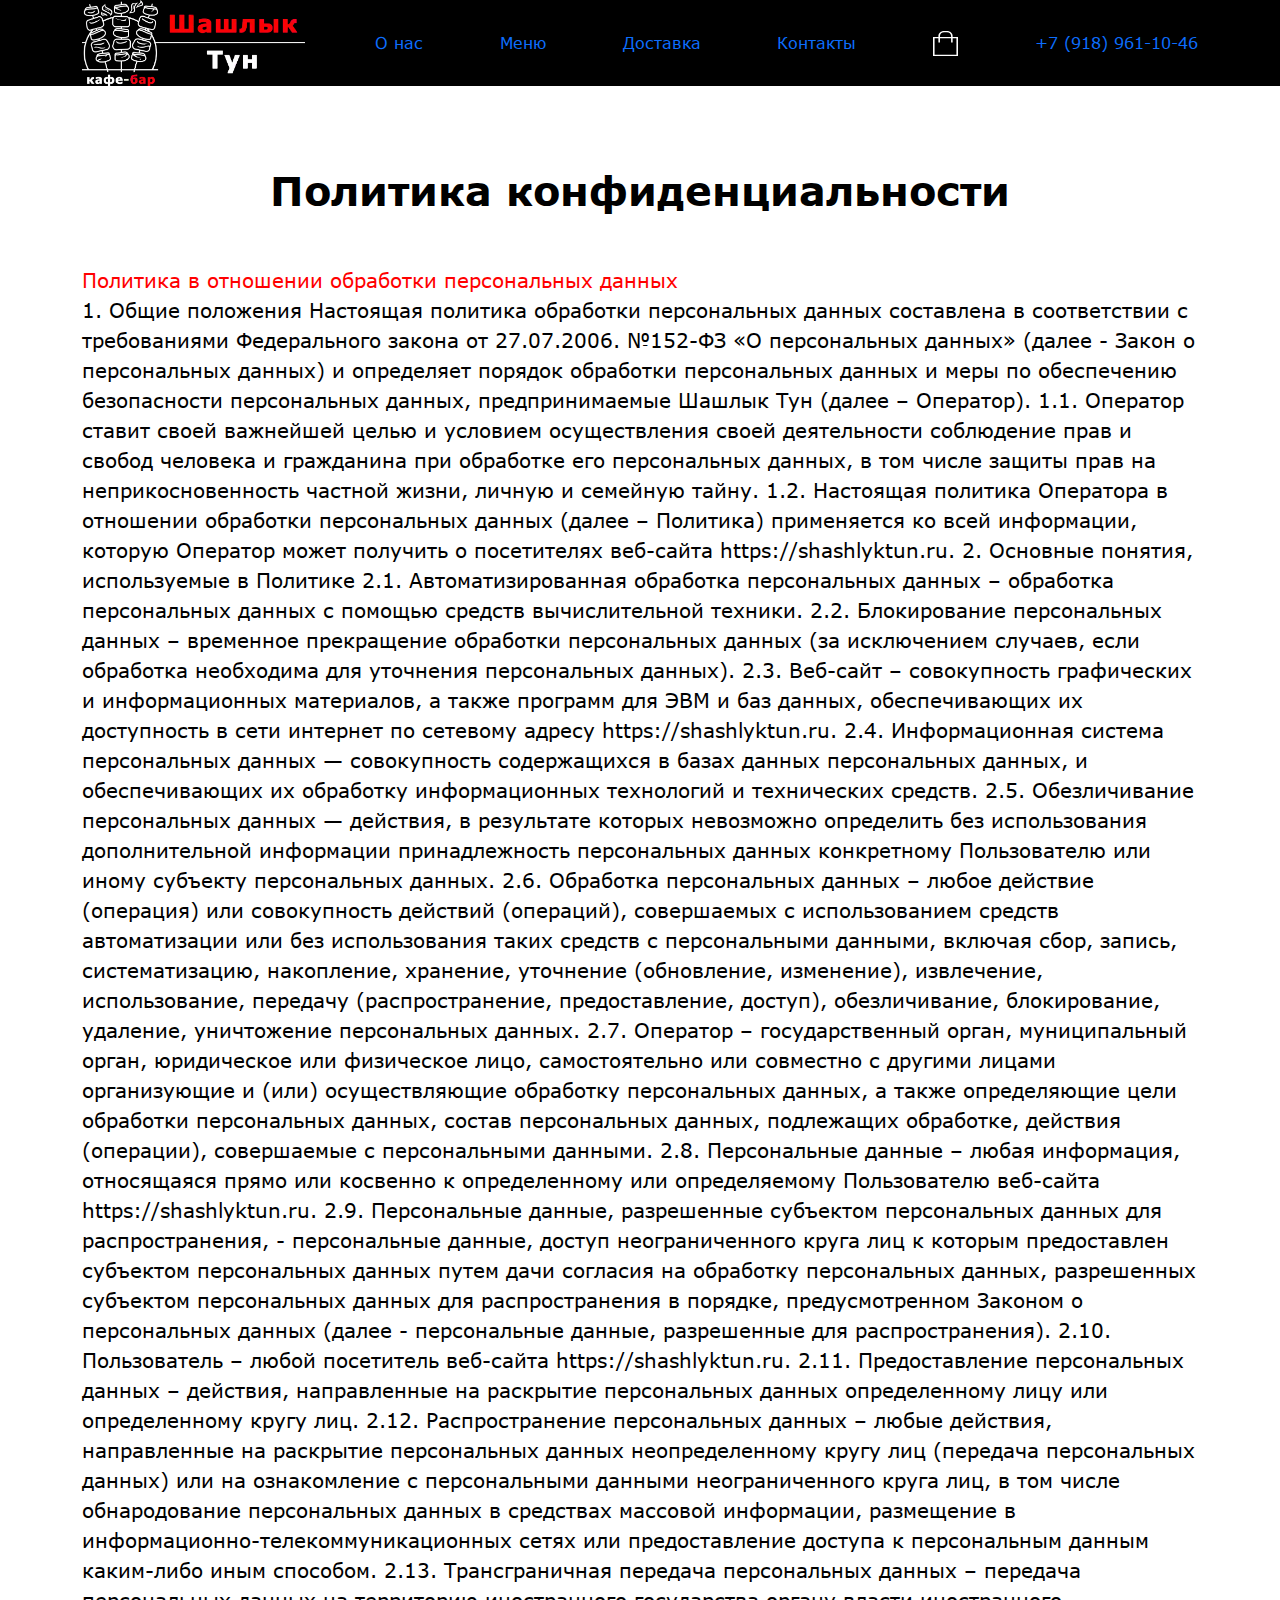
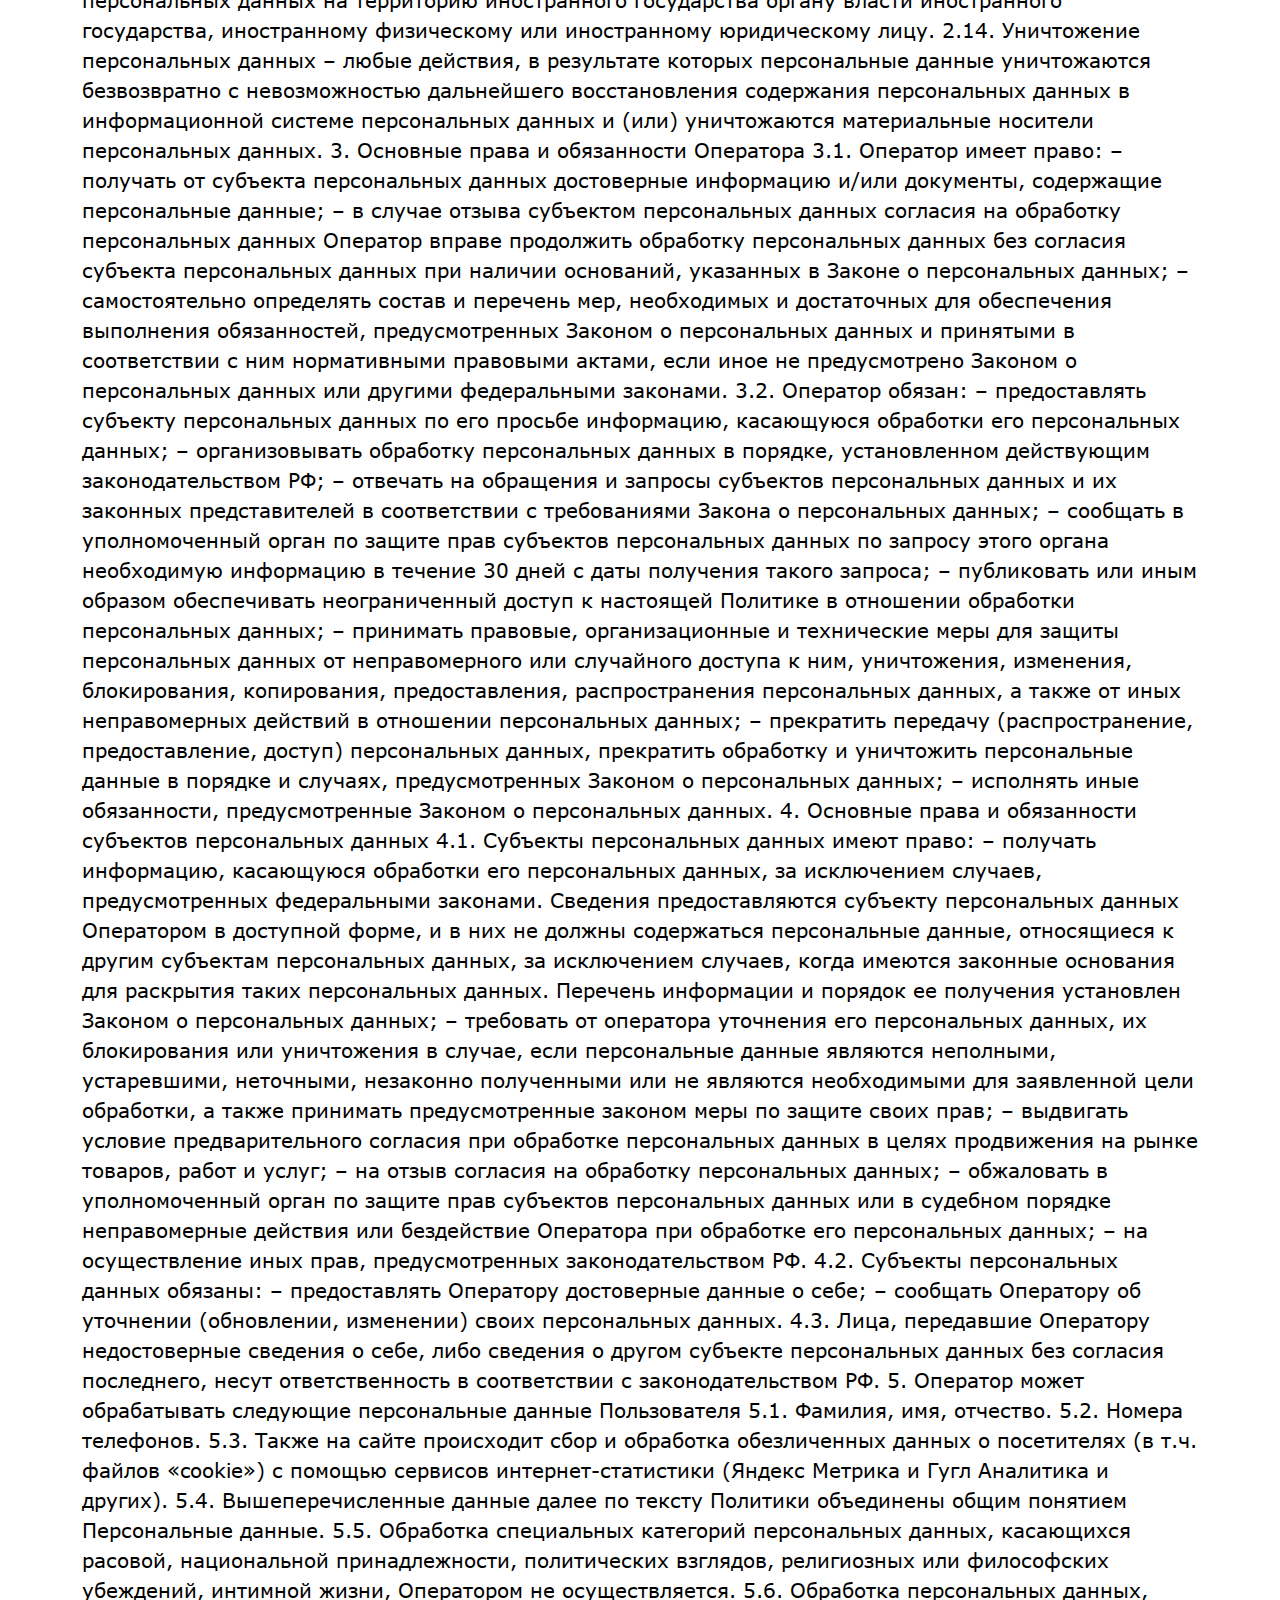
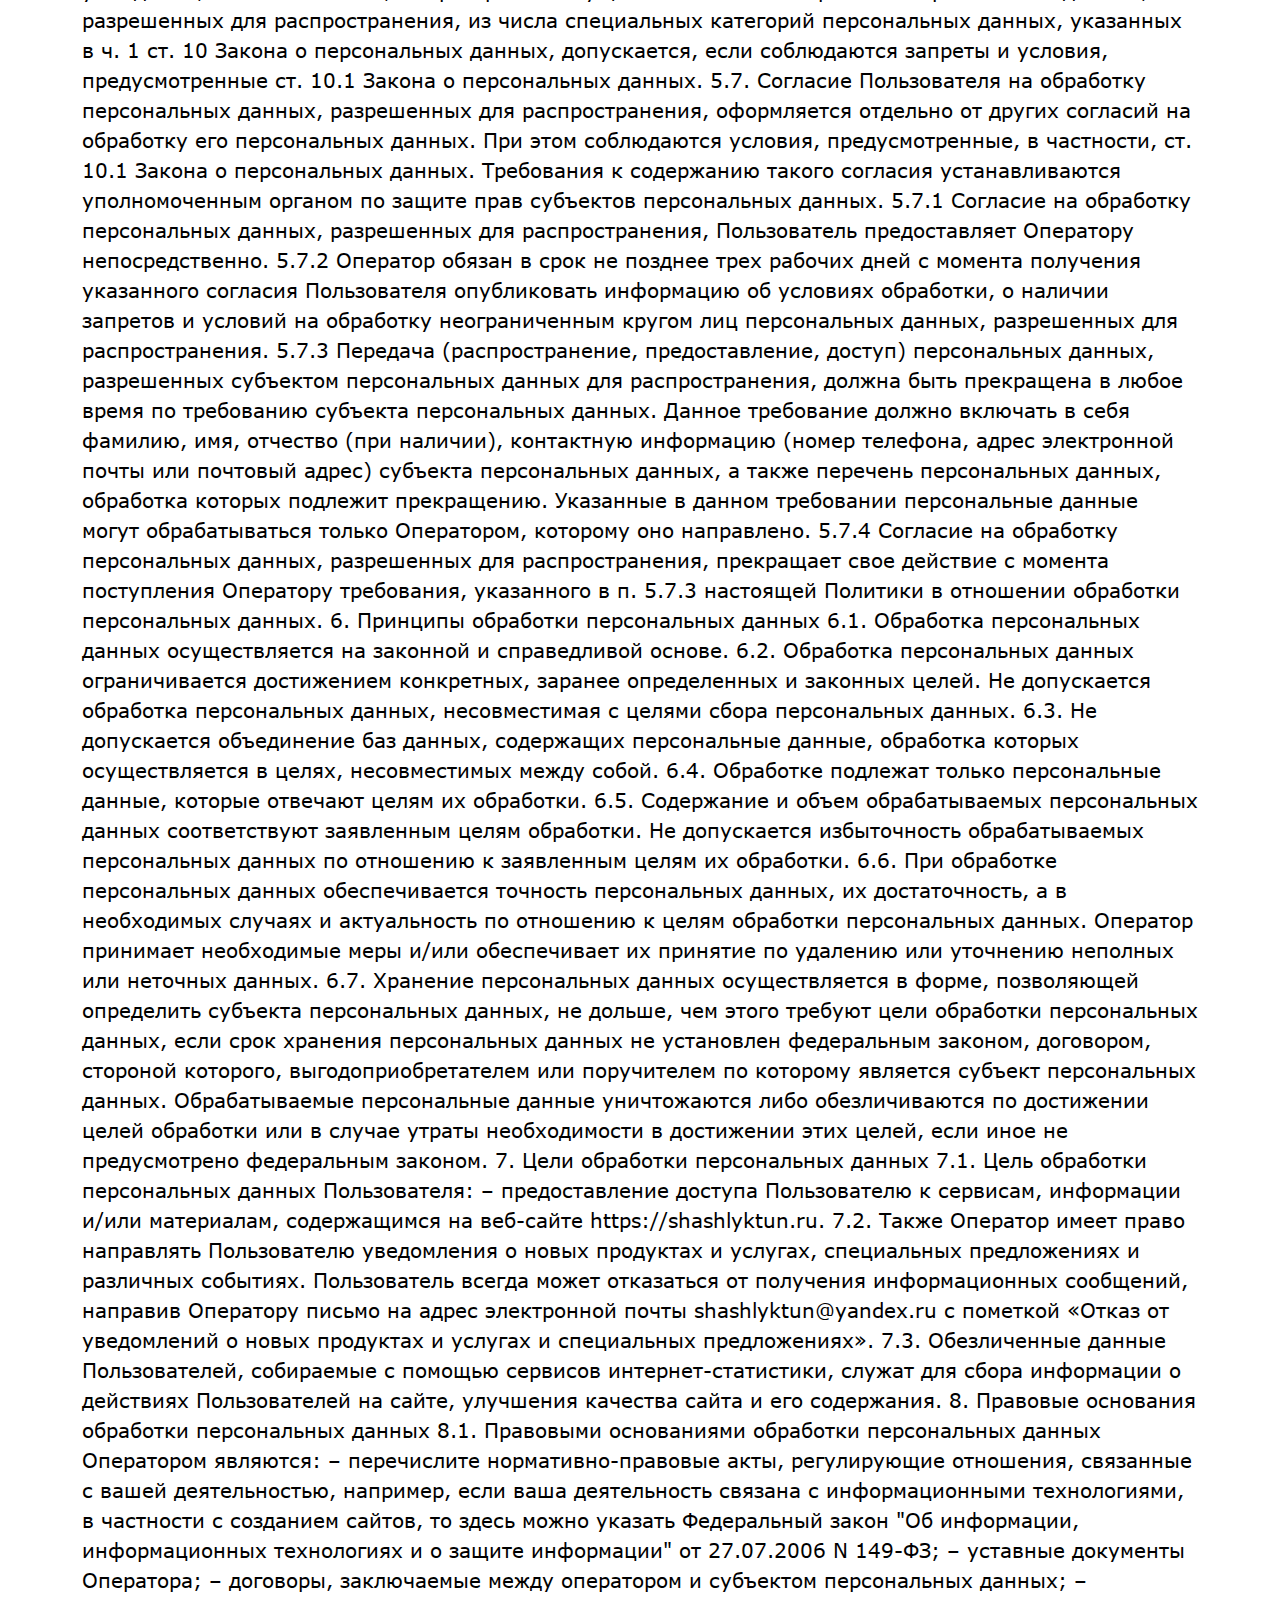
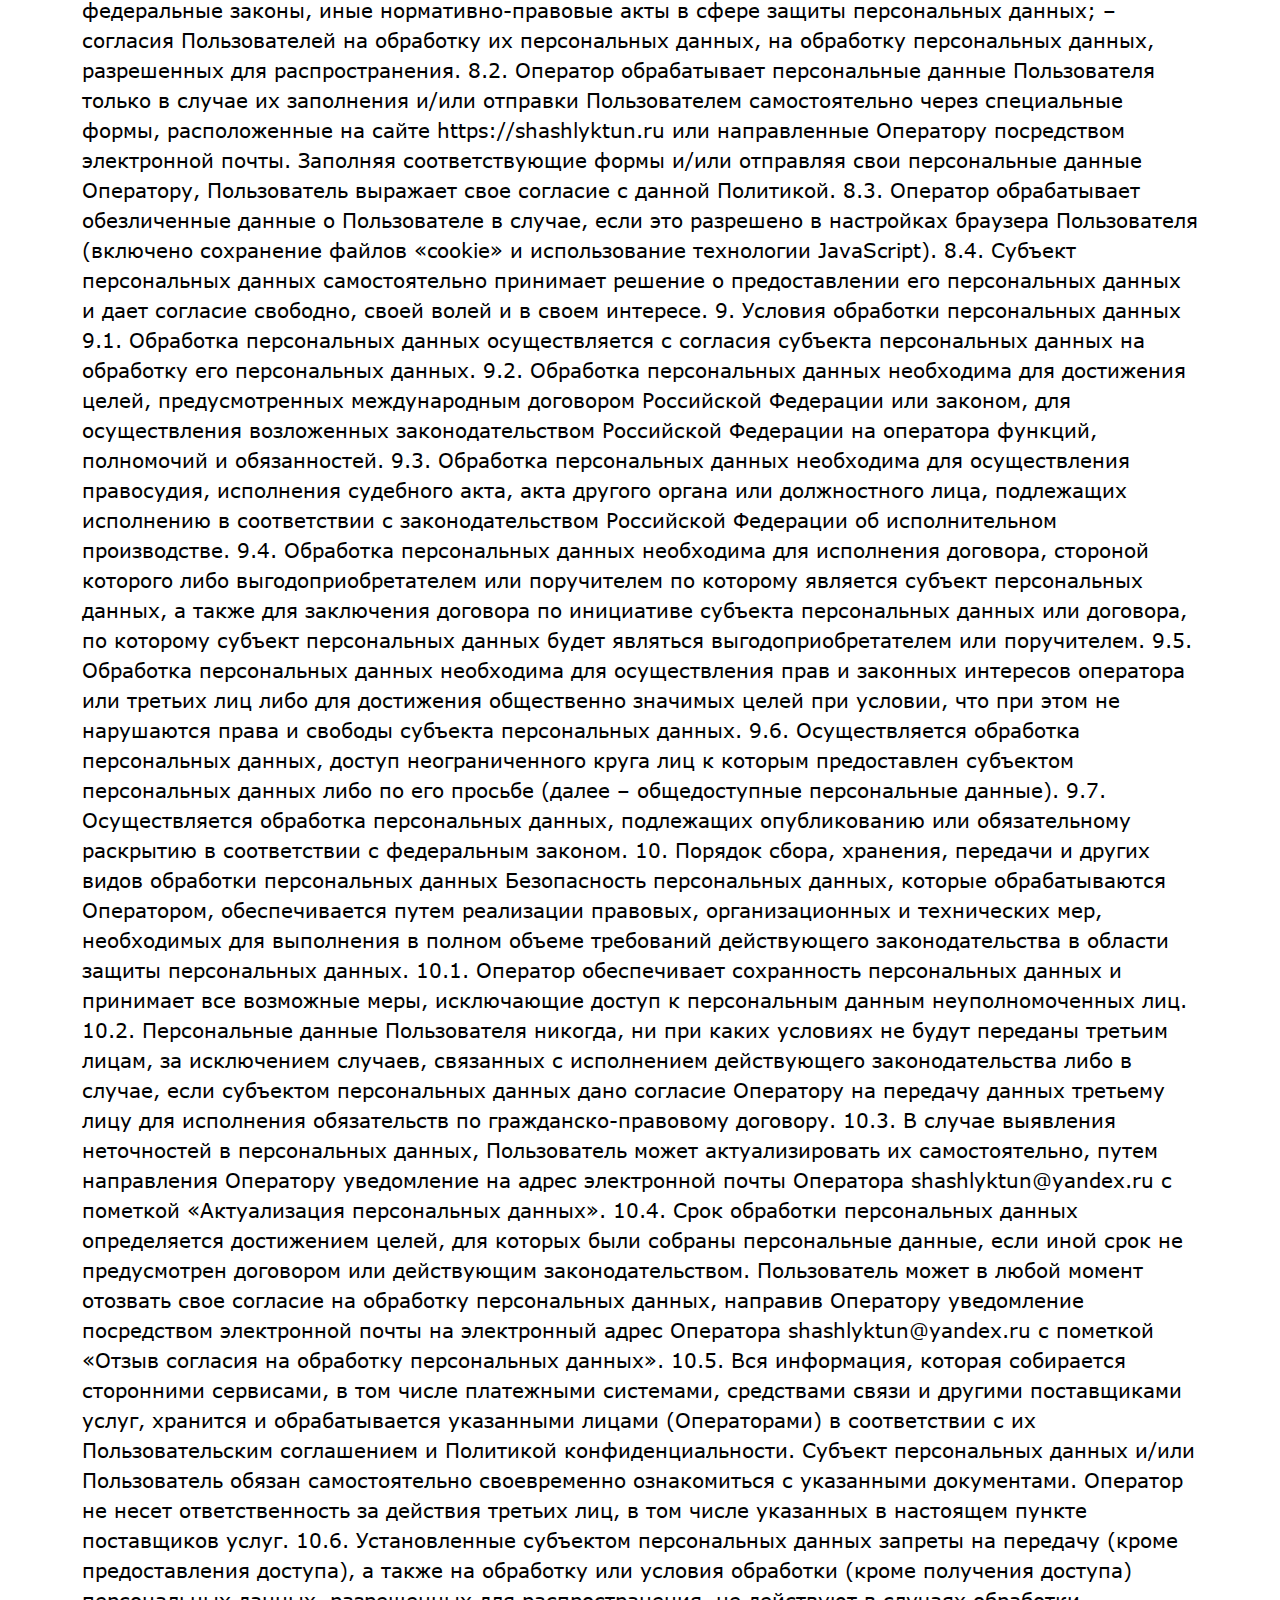
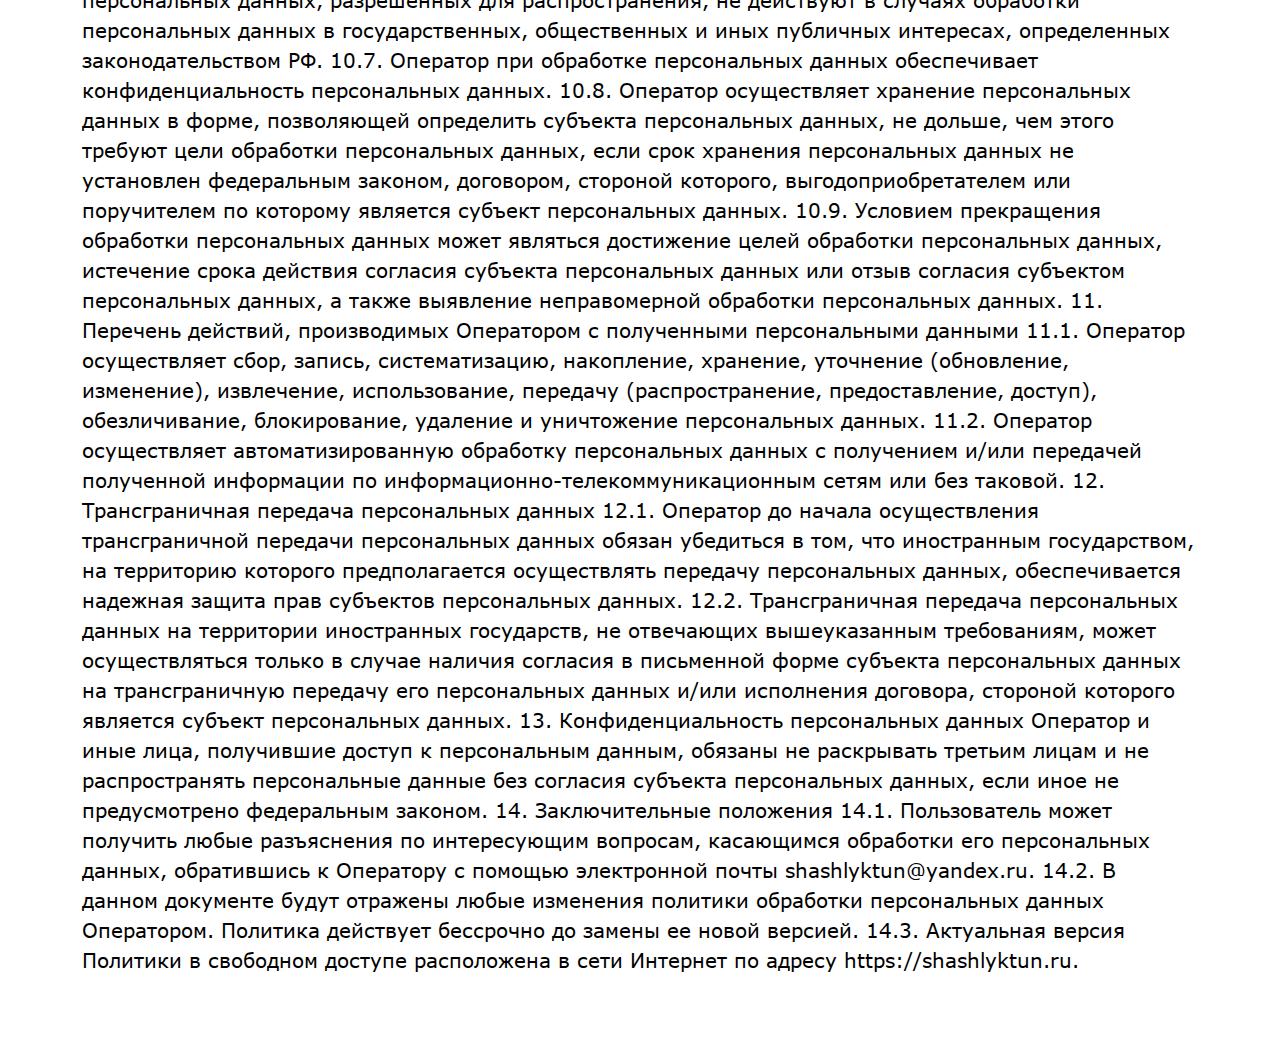
==== privacy.html @ 3bde1444 "adaptive layout is finished" ====
<!DOCTYPE html>
<html lang="en">
<head>
  <meta charset="UTF-8">
  <meta http-equiv="X-UA-Compatible" content="IE=edge">
  <meta name="viewport" content="width=device-width, initial-scale=1.0">
  <meta name="description" content="Самый вкусный шашлык, приготовленный только из свежего мяса по семейным рецептам!">
  <title>Политика конфиденциальности</title>
  <link rel="apple-touch-icon" sizes="180x180" href="img/favicons/apple-touch-icon.png">
  <link rel="icon" type="image/png" sizes="32x32" href="img/favicons/favicon-32x32.png">
  <link rel="icon" type="image/png" sizes="16x16" href="img/favicons/favicon-16x16.png">
  <link rel="manifest" href="img/favicons/site.webmanifest">
  <link rel="mask-icon" href="img/favicons/safari-pinned-tab.svg" color="#ff0000">
  <meta name="msapplication-TileColor" content="#b91d47">
  <meta name="theme-color" content="#ff0000">
  <link rel="shortcut icon" href="img/favicons/favicon.ico" type="image/x-icon">

  <!-- fonts -->
  <link rel="preload" href="fonts/Verdana.woff2" as="font">
  <link rel="preload" href="fonts/Verdana.woff" as="font">
  <link rel="preload" href="fonts/Verdana-Bold.woff2" as="font">
  <link rel="preload" href="fonts/Verdana-Bold.woff" as="font">

  <!-- main styles -->
  <link rel="stylesheet" href="css/bootstrap.min.css">
  <link rel="stylesheet" href="css/normalize.css">
  <link rel="stylesheet" href="css/style.css">
</head>
<body>
  <header class="header" id="header">
    <div class="header__container container">
      <div class="row">
        <div class="col-12 flex">
          <a class="header__logo-link" href="index.html">
            <img src="img/logo.webp" alt="Логотип Шашлык Тун">
          </a> 
          
          <nav class="nav">
            <ul class="nav__list flex">
              <li class="nav__item">
                <a class="nav__link" href="#about-us">
                  О нас
                </a>
              </li>
              <li class="nav__item">
                <a class="nav__link" href="#menu">
                  Меню
                </a>
              </li>
              <li class="nav__item">
                <a class="nav__link" href="#delivery">
                  Доставка
                </a>
              </li>
              <li class="nav__item">
                <a class="nav__link" href="#contacts">
                  Контакты
                </a>
              </li>
              <li class="nav__item basket">
                <a class="nav__link basket__link" href="#basket" type="button" data-bs-toggle="modal" data-bs-target="#exampleModal">
                  <svg width="25" height="25" viewBox="0 0 25 25" fill="none" xmlns="http://www.w3.org/2000/svg">
                    <path fill-rule="evenodd" clip-rule="evenodd" d="M25 25H0V5.90906H25V25ZM1.57233 23.6363H23.4277V7.27269H1.57233V23.6363Z" fill="white"/>
                    <path fill-rule="evenodd" clip-rule="evenodd" d="M19.6541 11.4545H18.0818V4.90909C18.0818 2.95455 16.2474 1.36364 13.9937 1.36364H11.0587C8.80502 1.36364 6.97064 2.95455 6.97064 4.90909V11.4545H5.39832V4.90909C5.39832 2.18182 7.91404 0 11.0587 0H13.9937C17.1384 0 19.6541 2.18182 19.6541 4.90909V11.4545Z" fill="white"/>
                  </svg>                
                </a>
              </li>
              <li class="nav__item number">
                <a class="nav__link basket-link" href="tel:+79189611046">
                  +7 (918) 961-10-46
                </a>
              </li>
            </ul>
          </nav>
        </div>
      </div>

    </div>
  </header>

  <main>
    <section class="privacy section">
      <div class="privacy__container container">
        <div class="row">
          <div class="col-12">
            <h2 class="privacy__title title-h2">
              Политика конфиденциальности
            </h2>
          </div>
        </div>

        <div class="row">
          <div class="col-12">
            <p class="privacy__descr descr">
              <span class="d-block">Политика в отношении обработки персональных данных</span>
              1. Общие положения
              Настоящая политика обработки персональных данных составлена в соответствии с требованиями Федерального закона от 27.07.2006. №152-ФЗ «О персональных данных» (далее - Закон о персональных данных) и определяет порядок обработки персональных данных и меры по обеспечению безопасности персональных данных, предпринимаемые Шашлык Тун (далее – Оператор).
              1.1. Оператор ставит своей важнейшей целью и условием осуществления своей деятельности соблюдение прав и свобод человека и гражданина при обработке его персональных данных, в том числе защиты прав на неприкосновенность частной жизни, личную и семейную тайну.
              1.2. Настоящая политика Оператора в отношении обработки персональных данных (далее – Политика) применяется ко всей информации, которую Оператор может получить о посетителях веб-сайта https://shashlyktun.ru.
              2. Основные понятия, используемые в Политике
              2.1. Автоматизированная обработка персональных данных – обработка персональных данных с помощью средств вычислительной техники.
              2.2. Блокирование персональных данных – временное прекращение обработки персональных данных (за исключением случаев, если обработка необходима для уточнения персональных данных).
              2.3. Веб-сайт – совокупность графических и информационных материалов, а также программ для ЭВМ и баз данных, обеспечивающих их доступность в сети интернет по сетевому адресу https://shashlyktun.ru.
              2.4. Информационная система персональных данных — совокупность содержащихся в базах данных персональных данных, и обеспечивающих их обработку информационных технологий и технических средств.
              2.5. Обезличивание персональных данных — действия, в результате которых невозможно определить без использования дополнительной информации принадлежность персональных данных конкретному Пользователю или иному субъекту персональных данных.
              2.6. Обработка персональных данных – любое действие (операция) или совокупность действий (операций), совершаемых с использованием средств автоматизации или без использования таких средств с персональными данными, включая сбор, запись, систематизацию, накопление, хранение, уточнение (обновление, изменение), извлечение, использование, передачу (распространение, предоставление, доступ), обезличивание, блокирование, удаление, уничтожение персональных данных.
              2.7. Оператор – государственный орган, муниципальный орган, юридическое или физическое лицо, самостоятельно или совместно с другими лицами организующие и (или) осуществляющие обработку персональных данных, а также определяющие цели обработки персональных данных, состав персональных данных, подлежащих обработке, действия (операции), совершаемые с персональными данными.
              2.8. Персональные данные – любая информация, относящаяся прямо или косвенно к определенному или определяемому Пользователю веб-сайта https://shashlyktun.ru.
              2.9. Персональные данные, разрешенные субъектом персональных данных для распространения, - персональные данные, доступ неограниченного круга лиц к которым предоставлен субъектом персональных данных путем дачи согласия на обработку персональных данных, разрешенных субъектом персональных данных для распространения в порядке, предусмотренном Законом о персональных данных (далее - персональные данные, разрешенные для распространения).
              2.10. Пользователь – любой посетитель веб-сайта https://shashlyktun.ru.
              2.11. Предоставление персональных данных – действия, направленные на раскрытие персональных данных определенному лицу или определенному кругу лиц.
              2.12. Распространение персональных данных – любые действия, направленные на раскрытие персональных данных неопределенному кругу лиц (передача персональных данных) или на ознакомление с персональными данными неограниченного круга лиц, в том числе обнародование персональных данных в средствах массовой информации, размещение в информационно-телекоммуникационных сетях или предоставление доступа к персональным данным каким-либо иным способом.
              2.13. Трансграничная передача персональных данных – передача персональных данных на территорию иностранного государства органу власти иностранного государства, иностранному физическому или иностранному юридическому лицу.
              2.14. Уничтожение персональных данных – любые действия, в результате которых персональные данные уничтожаются безвозвратно с невозможностью дальнейшего восстановления содержания персональных данных в информационной системе персональных данных и (или) уничтожаются материальные носители персональных данных.
              3. Основные права и обязанности Оператора
              3.1. Оператор имеет право:
              – получать от субъекта персональных данных достоверные информацию и/или документы, содержащие персональные данные;
              – в случае отзыва субъектом персональных данных согласия на обработку персональных данных Оператор вправе продолжить обработку персональных данных без согласия субъекта персональных данных при наличии оснований, указанных в Законе о персональных данных;
              – самостоятельно определять состав и перечень мер, необходимых и достаточных для обеспечения выполнения обязанностей, предусмотренных Законом о персональных данных и принятыми в соответствии с ним нормативными правовыми актами, если иное не предусмотрено Законом о персональных данных или другими федеральными законами.
              3.2. Оператор обязан:
              – предоставлять субъекту персональных данных по его просьбе информацию, касающуюся обработки его персональных данных;
              – организовывать обработку персональных данных в порядке, установленном действующим законодательством РФ;
              – отвечать на обращения и запросы субъектов персональных данных и их законных представителей в соответствии с требованиями Закона о персональных данных;
              – сообщать в уполномоченный орган по защите прав субъектов персональных данных по запросу этого органа необходимую информацию в течение 30 дней с даты получения такого запроса;
              – публиковать или иным образом обеспечивать неограниченный доступ к настоящей Политике в отношении обработки персональных данных;
              – принимать правовые, организационные и технические меры для защиты персональных данных от неправомерного или случайного доступа к ним, уничтожения, изменения, блокирования, копирования, предоставления, распространения персональных данных, а также от иных неправомерных действий в отношении персональных данных;
              – прекратить передачу (распространение, предоставление, доступ) персональных данных, прекратить обработку и уничтожить персональные данные в порядке и случаях, предусмотренных Законом о персональных данных;
              – исполнять иные обязанности, предусмотренные Законом о персональных данных.
              4. Основные права и обязанности субъектов персональных данных
              4.1. Субъекты персональных данных имеют право:
              – получать информацию, касающуюся обработки его персональных данных, за исключением случаев, предусмотренных федеральными законами. Сведения предоставляются субъекту персональных данных Оператором в доступной форме, и в них не должны содержаться персональные данные, относящиеся к другим субъектам персональных данных, за исключением случаев, когда имеются законные основания для раскрытия таких персональных данных. Перечень информации и порядок ее получения установлен Законом о персональных данных;
              – требовать от оператора уточнения его персональных данных, их блокирования или уничтожения в случае, если персональные данные являются неполными, устаревшими, неточными, незаконно полученными или не являются необходимыми для заявленной цели обработки, а также принимать предусмотренные законом меры по защите своих прав;
              – выдвигать условие предварительного согласия при обработке персональных данных в целях продвижения на рынке товаров, работ и услуг;
              – на отзыв согласия на обработку персональных данных;
              – обжаловать в уполномоченный орган по защите прав субъектов персональных данных или в судебном порядке неправомерные действия или бездействие Оператора при обработке его персональных данных;
              – на осуществление иных прав, предусмотренных законодательством РФ.
              4.2. Субъекты персональных данных обязаны:
              – предоставлять Оператору достоверные данные о себе;
              – сообщать Оператору об уточнении (обновлении, изменении) своих персональных данных.
              4.3. Лица, передавшие Оператору недостоверные сведения о себе, либо сведения о другом субъекте персональных данных без согласия последнего, несут ответственность в соответствии с законодательством РФ.
              5. Оператор может обрабатывать следующие персональные данные Пользователя
              5.1. Фамилия, имя, отчество.
              5.2. Номера телефонов.
              5.3. Также на сайте происходит сбор и обработка обезличенных данных о посетителях (в т.ч. файлов «cookie») с помощью сервисов интернет-статистики (Яндекс Метрика и Гугл Аналитика и других).
              5.4. Вышеперечисленные данные далее по тексту Политики объединены общим понятием Персональные данные.
              5.5. Обработка специальных категорий персональных данных, касающихся расовой, национальной принадлежности, политических взглядов, религиозных или философских убеждений, интимной жизни, Оператором не осуществляется.
              5.6. Обработка персональных данных, разрешенных для распространения, из числа специальных категорий персональных данных, указанных в ч. 1 ст. 10 Закона о персональных данных, допускается, если соблюдаются запреты и условия, предусмотренные ст. 10.1 Закона о персональных данных.
              5.7. Согласие Пользователя на обработку персональных данных, разрешенных для распространения, оформляется отдельно от других согласий на обработку его персональных данных. При этом соблюдаются условия, предусмотренные, в частности, ст. 10.1 Закона о персональных данных. Требования к содержанию такого согласия устанавливаются уполномоченным органом по защите прав субъектов персональных данных.
              5.7.1 Согласие на обработку персональных данных, разрешенных для распространения, Пользователь предоставляет Оператору непосредственно.
              5.7.2 Оператор обязан в срок не позднее трех рабочих дней с момента получения указанного согласия Пользователя опубликовать информацию об условиях обработки, о наличии запретов и условий на обработку неограниченным кругом лиц персональных данных, разрешенных для распространения.
              5.7.3 Передача (распространение, предоставление, доступ) персональных данных, разрешенных субъектом персональных данных для распространения, должна быть прекращена в любое время по требованию субъекта персональных данных. Данное требование должно включать в себя фамилию, имя, отчество (при наличии), контактную информацию (номер телефона, адрес электронной почты или почтовый адрес) субъекта персональных данных, а также перечень персональных данных, обработка которых подлежит прекращению. Указанные в данном требовании персональные данные могут обрабатываться только Оператором, которому оно направлено.
              5.7.4 Согласие на обработку персональных данных, разрешенных для распространения, прекращает свое действие с момента поступления Оператору требования, указанного в п. 5.7.3 настоящей Политики в отношении обработки персональных данных.
              6. Принципы обработки персональных данных
              6.1. Обработка персональных данных осуществляется на законной и справедливой основе.
              6.2. Обработка персональных данных ограничивается достижением конкретных, заранее определенных и законных целей. Не допускается обработка персональных данных, несовместимая с целями сбора персональных данных.
              6.3. Не допускается объединение баз данных, содержащих персональные данные, обработка которых осуществляется в целях, несовместимых между собой.
              6.4. Обработке подлежат только персональные данные, которые отвечают целям их обработки.
              6.5. Содержание и объем обрабатываемых персональных данных соответствуют заявленным целям обработки. Не допускается избыточность обрабатываемых персональных данных по отношению к заявленным целям их обработки.
              6.6. При обработке персональных данных обеспечивается точность персональных данных, их достаточность, а в необходимых случаях и актуальность по отношению к целям обработки персональных данных. Оператор принимает необходимые меры и/или обеспечивает их принятие по удалению или уточнению неполных или неточных данных.
              6.7. Хранение персональных данных осуществляется в форме, позволяющей определить субъекта персональных данных, не дольше, чем этого требуют цели обработки персональных данных, если срок хранения персональных данных не установлен федеральным законом, договором, стороной которого, выгодоприобретателем или поручителем по которому является субъект персональных данных. Обрабатываемые персональные данные уничтожаются либо обезличиваются по достижении целей обработки или в случае утраты необходимости в достижении этих целей, если иное не предусмотрено федеральным законом.
              7. Цели обработки персональных данных
              7.1. Цель обработки персональных данных Пользователя:
              – предоставление доступа Пользователю к сервисам, информации и/или материалам, содержащимся на веб-сайте https://shashlyktun.ru.
              7.2. Также Оператор имеет право направлять Пользователю уведомления о новых продуктах и услугах, специальных предложениях и различных событиях. Пользователь всегда может отказаться от получения информационных сообщений, направив Оператору письмо на адрес электронной почты shashlyktun@yandex.ru с пометкой «Отказ от уведомлений о новых продуктах и услугах и специальных предложениях».
              7.3. Обезличенные данные Пользователей, собираемые с помощью сервисов интернет-статистики, служат для сбора информации о действиях Пользователей на сайте, улучшения качества сайта и его содержания.
              8. Правовые основания обработки персональных данных
              8.1. Правовыми основаниями обработки персональных данных Оператором являются:
              – перечислите нормативно-правовые акты, регулирующие отношения, связанные с вашей деятельностью, например, если ваша деятельность связана с информационными технологиями, в частности с созданием сайтов, то здесь можно указать Федеральный закон "Об информации, информационных технологиях и о защите информации" от 27.07.2006 N 149-ФЗ;
              – уставные документы Оператора;
              – договоры, заключаемые между оператором и субъектом персональных данных;
              – федеральные законы, иные нормативно-правовые акты в сфере защиты персональных данных;
              – согласия Пользователей на обработку их персональных данных, на обработку персональных данных, разрешенных для распространения.
              8.2. Оператор обрабатывает персональные данные Пользователя только в случае их заполнения и/или отправки Пользователем самостоятельно через специальные формы, расположенные на сайте https://shashlyktun.ru или направленные Оператору посредством электронной почты. Заполняя соответствующие формы и/или отправляя свои персональные данные Оператору, Пользователь выражает свое согласие с данной Политикой.
              8.3. Оператор обрабатывает обезличенные данные о Пользователе в случае, если это разрешено в настройках браузера Пользователя (включено сохранение файлов «cookie» и использование технологии JavaScript).
              8.4. Субъект персональных данных самостоятельно принимает решение о предоставлении его персональных данных и дает согласие свободно, своей волей и в своем интересе.
              9. Условия обработки персональных данных
              9.1. Обработка персональных данных осуществляется с согласия субъекта персональных данных на обработку его персональных данных.
              9.2. Обработка персональных данных необходима для достижения целей, предусмотренных международным договором Российской Федерации или законом, для осуществления возложенных законодательством Российской Федерации на оператора функций, полномочий и обязанностей.
              9.3. Обработка персональных данных необходима для осуществления правосудия, исполнения судебного акта, акта другого органа или должностного лица, подлежащих исполнению в соответствии с законодательством Российской Федерации об исполнительном производстве.
              9.4. Обработка персональных данных необходима для исполнения договора, стороной которого либо выгодоприобретателем или поручителем по которому является субъект персональных данных, а также для заключения договора по инициативе субъекта персональных данных или договора, по которому субъект персональных данных будет являться выгодоприобретателем или поручителем.
              9.5. Обработка персональных данных необходима для осуществления прав и законных интересов оператора или третьих лиц либо для достижения общественно значимых целей при условии, что при этом не нарушаются права и свободы субъекта персональных данных.
              9.6. Осуществляется обработка персональных данных, доступ неограниченного круга лиц к которым предоставлен субъектом персональных данных либо по его просьбе (далее – общедоступные персональные данные).
              9.7. Осуществляется обработка персональных данных, подлежащих опубликованию или обязательному раскрытию в соответствии с федеральным законом.
              10. Порядок сбора, хранения, передачи и других видов обработки персональных данных
              Безопасность персональных данных, которые обрабатываются Оператором, обеспечивается путем реализации правовых, организационных и технических мер, необходимых для выполнения в полном объеме требований действующего законодательства в области защиты персональных данных.
              10.1. Оператор обеспечивает сохранность персональных данных и принимает все возможные меры, исключающие доступ к персональным данным неуполномоченных лиц.
              10.2. Персональные данные Пользователя никогда, ни при каких условиях не будут переданы третьим лицам, за исключением случаев, связанных с исполнением действующего законодательства либо в случае, если субъектом персональных данных дано согласие Оператору на передачу данных третьему лицу для исполнения обязательств по гражданско-правовому договору.
              10.3. В случае выявления неточностей в персональных данных, Пользователь может актуализировать их самостоятельно, путем направления Оператору уведомление на адрес электронной почты Оператора shashlyktun@yandex.ru с пометкой «Актуализация персональных данных».
              10.4. Срок обработки персональных данных определяется достижением целей, для которых были собраны персональные данные, если иной срок не предусмотрен договором или действующим законодательством.
              Пользователь может в любой момент отозвать свое согласие на обработку персональных данных, направив Оператору уведомление посредством электронной почты на электронный адрес Оператора shashlyktun@yandex.ru с пометкой «Отзыв согласия на обработку персональных данных».
              10.5. Вся информация, которая собирается сторонними сервисами, в том числе платежными системами, средствами связи и другими поставщиками услуг, хранится и обрабатывается указанными лицами (Операторами) в соответствии с их Пользовательским соглашением и Политикой конфиденциальности. Субъект персональных данных и/или Пользователь обязан самостоятельно своевременно ознакомиться с указанными документами. Оператор не несет ответственность за действия третьих лиц, в том числе указанных в настоящем пункте поставщиков услуг.
              10.6. Установленные субъектом персональных данных запреты на передачу (кроме предоставления доступа), а также на обработку или условия обработки (кроме получения доступа) персональных данных, разрешенных для распространения, не действуют в случаях обработки персональных данных в государственных, общественных и иных публичных интересах, определенных законодательством РФ.
              10.7. Оператор при обработке персональных данных обеспечивает конфиденциальность персональных данных.
              10.8. Оператор осуществляет хранение персональных данных в форме, позволяющей определить субъекта персональных данных, не дольше, чем этого требуют цели обработки персональных данных, если срок хранения персональных данных не установлен федеральным законом, договором, стороной которого, выгодоприобретателем или поручителем по которому является субъект персональных данных.
              10.9. Условием прекращения обработки персональных данных может являться достижение целей обработки персональных данных, истечение срока действия согласия субъекта персональных данных или отзыв согласия субъектом персональных данных, а также выявление неправомерной обработки персональных данных.
              11. Перечень действий, производимых Оператором с полученными персональными данными
              11.1. Оператор осуществляет сбор, запись, систематизацию, накопление, хранение, уточнение (обновление, изменение), извлечение, использование, передачу (распространение, предоставление, доступ), обезличивание, блокирование, удаление и уничтожение персональных данных.
              11.2. Оператор осуществляет автоматизированную обработку персональных данных с получением и/или передачей полученной информации по информационно-телекоммуникационным сетям или без таковой.
              12. Трансграничная передача персональных данных
              12.1. Оператор до начала осуществления трансграничной передачи персональных данных обязан убедиться в том, что иностранным государством, на территорию которого предполагается осуществлять передачу персональных данных, обеспечивается надежная защита прав субъектов персональных данных.
              12.2. Трансграничная передача персональных данных на территории иностранных государств, не отвечающих вышеуказанным требованиям, может осуществляться только в случае наличия согласия в письменной форме субъекта персональных данных на трансграничную передачу его персональных данных и/или исполнения договора, стороной которого является субъект персональных данных.
              13. Конфиденциальность персональных данных
              Оператор и иные лица, получившие доступ к персональным данным, обязаны не раскрывать третьим лицам и не распространять персональные данные без согласия субъекта персональных данных, если иное не предусмотрено федеральным законом.
              14. Заключительные положения
              14.1. Пользователь может получить любые разъяснения по интересующим вопросам, касающимся обработки его персональных данных, обратившись к Оператору с помощью электронной почты shashlyktun@yandex.ru.
              14.2. В данном документе будут отражены любые изменения политики обработки персональных данных Оператором. Политика действует бессрочно до замены ее новой версией.
              14.3. Актуальная версия Политики в свободном доступе расположена в сети Интернет по адресу https://shashlyktun.ru.

            </p>
          </div>
        </div>
      </div>
    </section>

  </main>
  <script src="js/bootstrap.bundle.min.js"></script>
  <script src="js/main.js"></script>
</body>
</html>
---- css/style.css ----
@charset "UTF-8";@font-face{font-family:"Verdana";src:local("Verdana Bold"),local("Verdana-Bold"),url("../fonts/Verdana-Bold.woff2") format("woff2"),url("../fonts/Verdana-Bold.woff") format("woff");font-display:swap;font-weight:bold;font-style:normal}@font-face{font-family:"Verdana";src:local("Verdana"),url("../fonts/Verdana.woff2") format("woff2"),url("../fonts/Verdana.woff") format("woff");font-display:swap;font-weight:normal;font-style:normal}*{padding:0;margin:0;border:0}*,:after,:before{-webkit-box-sizing:border-box;box-sizing:border-box}blockquote,body,dd,dl,figcaption,figure,h1,h2,h3,h4,li,ol,p,ul{margin:0}:active,:focus{outline:none}html{-webkit-box-sizing:border-box;box-sizing:border-box;scroll-behavior:smooth}aside,footer,header,nav{display:block}button,input,textarea{font-family:inherit}button{cursor:pointer}a{text-decoration:none}a:active,a:focus{outline:none}ul li{list-style:none}body{font-family:"Verdana",sans-serif;position:relative}.section{padding:80px 0}.flex{display:-webkit-box;display:-ms-flexbox;display:flex}.title-h1{font-style:normal;font-weight:700;font-size:64px;line-height:80px}.title-h1 span{color:#FF0000}.title-h2{margin-bottom:50px;font-style:normal;font-weight:700;font-size:40px;line-height:49px;text-align:center}.title-h2 span{color:#FF0000}.descr{font-style:normal;font-weight:400;font-size:30px;line-height:45px;color:#000}.descr span{color:#FF0000}#btn-up{position:fixed;display:none;bottom:5%;right:20px;width:51px;height:51px;padding:0;margin:0;background-color:transparent;border-radius:50%;-webkit-transform:rotate(-90deg);transform:rotate(-90deg);z-index:10}.header{width:100%;background-color:#000}.navbar{padding:32px 0;background-color:#000}.header__logo-link{margin-right:auto;padding:0;display:block;width:223px;height:86px}.header__logo-link img{width:inherit;height:inherit}.header__logo-img{display:block;margin-right:auto;width:223px;height:86px}.nav{margin-left:25px;max-width:823px;width:100%;-webkit-box-align:center;-ms-flex-align:center;align-items:center}.nav .nav__list{padding:0;width:inherit;-ms-flex-wrap:wrap;flex-wrap:wrap;-webkit-box-pack:justify;-ms-flex-pack:justify;justify-content:space-between;-webkit-box-align:center;-ms-flex-align:center;align-items:center}.navbar-expand-lg .navbar-nav .nav-link{padding-left:0;padding-right:0;padding-top:0;padding-bottom:0;font-style:normal;font-weight:700;font-size:18px;line-height:22px;color:#FFF}.navbar-expand-lg .navbar-nav .nav-link.basket__link{padding-left:0;padding-right:0;padding-top:0;padding-bottom:0;display:block;position:relative;width:25px;height:25px}.navbar-expand-lg .navbar-nav .nav-link.basket__link:after{content:"0";position:absolute;display:-webkit-box;display:-ms-flexbox;display:flex;-webkit-box-pack:center;-ms-flex-pack:center;justify-content:center;-webkit-box-align:center;-ms-flex-align:center;align-items:center;bottom:-10px;right:-10px;width:20px;height:20px;background-color:#FF0000;border-radius:100%;font-style:normal;font-weight:400;font-size:11px;line-height:12px;text-align:center;color:#FFF}.basket__link-low-resolution{display:none;padding-left:0;padding-right:0;padding-top:0;padding-bottom:0;position:relative;width:25px;height:25px}.basket__link-low-resolution:after{content:"0";position:absolute;display:-webkit-box;display:-ms-flexbox;display:flex;-webkit-box-pack:center;-ms-flex-pack:center;justify-content:center;-webkit-box-align:center;-ms-flex-align:center;align-items:center;bottom:-10px;right:-10px;width:20px;height:20px;background-color:#FF0000;border-radius:100%;font-style:normal;font-weight:400;font-size:11px;line-height:12px;text-align:center;color:#FFF}.hero{background-image:url(../img/hero-bg1.webp);background-repeat:no-repeat;background-position:center;background-size:cover}.hero-content{margin:auto;max-width:600px}.hero__title{margin-bottom:30px;max-width:600px;color:#FFF}.hero__descr{max-width:560px;margin-bottom:85px;font-style:normal;font-weight:700;font-size:24px;line-height:35px;color:#FFF}.hero__descr span{color:#FF0000}.hero__btn{margin:0 auto;-webkit-box-pack:center;-ms-flex-pack:center;justify-content:center;-webkit-box-align:center;-ms-flex-align:center;align-items:center;max-width:300px;width:100%;height:60px;font-style:normal;font-weight:700;font-size:20px;line-height:24px;color:#FFF;background-color:#FF0000;border:2px solid #FF0000;border-radius:50px}.about-us__title{color:#000}.about-us__content{margin-bottom:80px}.about-us__descr:not(:last-child){margin-bottom:35px}.utp{-webkit-box-pack:justify;-ms-flex-pack:justify;justify-content:space-between}.utp:not(:last-child){margin-bottom:60px}.card-descr{max-width:776px}.card-circle{width:355px;height:355px;border:3px solid #000;border-radius:50%}.card-circle_cooks,.card-circle_party,.card-circle_products{background-repeat:no-repeat;background-position:center;background-size:cover;-webkit-box-shadow:10px 10px 20px 10px rgba(0,0,0,0.25);box-shadow:10px 10px 20px 10px rgba(0,0,0,0.25)}.card-circle_products{background-image:url(../img/card-circle_products.webp)}.card-circle_cooks{background-image:url(../img/card-circle_cooks.webp)}.card-circle_party{background-image:url(../img/card-circle_party.webp)}.menu{position:relative;background-color:#000;z-index:1}.menu:after{content:"";position:absolute;top:0;left:0;width:100%;height:100%;background-image:url(../img/menu-bg-fire.webp);background-repeat:no-repeat;background-size:auto;background-position:center -150px;opacity:0.5;z-index:-1}.menu .menu__container{z-index:1}.menu__title{color:#FFF}.menu-category-content:not(:last-child){margin-bottom:30px}.menu__category{-webkit-box-pack:center;-ms-flex-pack:center;justify-content:center}.category__btn{margin-bottom:20px;width:100%;height:50px;-webkit-box-pack:center;-ms-flex-pack:center;justify-content:center;-webkit-box-align:center;-ms-flex-align:center;align-items:center;border:3px solid #FF0000;border-radius:50px}.category__btn .category__tab-text{font-style:normal;font-weight:700;font-size:20px;line-height:24px;text-align:center;color:#FFF}.menu-category-tab-content{display:none}.menu-category-tab-content.tab-content-active{display:-webkit-box;display:-ms-flexbox;display:flex}.product-photo{width:100%;min-height:250px;background-image:url(../img/product-photo.webp);background-repeat:no-repeat;background-position:center;background-size:cover;border-radius:10px 10px 0 0}.product-card{margin-bottom:20px;min-height:300px;border-right:3px solid #FFF;border-left:3px solid #FFF;border-bottom:3px solid #FFF;border-radius:0 0 10px 10px}.product-card .product__content{padding:25px 17px;-webkit-box-orient:vertical;-webkit-box-direction:normal;-ms-flex-direction:column;flex-direction:column;min-height:inherit}.product-card .product__content .product-name{margin-bottom:auto;font-style:normal;font-weight:700;font-size:18px;line-height:22px;color:#FFF}.product-card .product__content .product-name span{color:#FF0000}.product-card .product__content .product-weight{margin:10px 0;font-style:normal;font-weight:400;font-size:14px;line-height:17px;color:#FFF}.product-card .product__content .product__descr-bottom{-webkit-box-pack:justify;-ms-flex-pack:justify;justify-content:space-between}.product-card .product__content .product__descr-bottom .product-price{font-weight:700;font-size:20px;line-height:24px;text-align:center;color:#FFF}.product-card .product__content .product__descr-bottom .in-basket-btn{-webkit-box-pack:center;-ms-flex-pack:center;justify-content:center;-webkit-box-align:center;-ms-flex-align:center;align-items:center;max-width:150px;width:100%;height:40px;border:3px solid #FF0000;border-radius:50px}.product-card .product__content .product__descr-bottom .in-basket-btn span{font-style:normal;font-weight:400;font-size:18px;line-height:22px;color:#FFF}.delivery__title{color:#000}.delivery__content{margin-bottom:50px;-webkit-box-pack:justify;-ms-flex-pack:justify;justify-content:space-between}.delivery__content .delivery__content-img{max-width:570px;width:100%;max-height:390px;height:390px;background-image:url(../img/delivery-content-photo.webp);background-repeat:no-repeat;background-position:center;background-size:contain}.delivery__content .delivery__content-text{max-height:350px;-webkit-box-orient:vertical;-webkit-box-direction:normal;-ms-flex-direction:column;flex-direction:column;-webkit-box-pack:justify;-ms-flex-pack:justify;justify-content:space-between}.delivery__btn{margin:0 auto;-webkit-box-pack:center;-ms-flex-pack:center;justify-content:center;-webkit-box-align:center;-ms-flex-align:center;align-items:center;max-width:300px;width:100%;height:60px;font-style:normal;font-weight:700;font-size:20px;line-height:24px;color:#FFF;background-color:#FF0000;border:2px solid #FF0000;border-radius:50px}.contacts{position:relative;background-color:#000;z-index:1}.contacts:after{content:"";position:absolute;top:0;left:0;right:0;bottom:0;width:100%;height:100%;background-image:url(../img/contacts-bg-spark.webp);background-repeat:no-repeat;background-position:center;background-size:cover;opacity:0.2;z-index:-1}.contacts .contacts__title{color:#FFF}.contacts .contacts__content-map{max-width:540px;width:100%;height:450px}.contacts .contacts-descr{font-style:normal;font-weight:400;font-size:30px;line-height:36px;color:#FFF}.contacts .contacts-descr span{color:#FF0000}.contacts .contacts-address,.contacts .contacts-phone,.contacts .contacts-time{margin-bottom:20px}.reviews__title{color:#000}.reviews-swiper{padding:0 10px;margin-bottom:20px;position:relative;-webkit-box-pack:center;-ms-flex-pack:center;justify-content:center;z-index:0}.reviews-swiper .reviews-swiper-container{overflow:hidden;cursor:pointer}.reviews-swiper .reviews-person-descr{font-style:normal;font-weight:400;font-size:30px;line-height:36px;color:#000}.reviews-swiper .reviews-person-descr span{color:#FF0000}.reviews-swiper .reviews-person-name{margin-bottom:20px;font-weight:700}.swiper-horizontal>.swiper-pagination-bullets,.swiper-pagination-bullets.swiper-pagination-horizontal,.swiper-pagination-custom,.swiper-pagination-fraction{margin:0 auto;width:unset}.swiper-pagination-bullet{width:10px;height:10px;background:#FFF;border:1px solid #000;opacity:1}.swiper-pagination-bullet.swiper-pagination-bullet-active{background:#FF0000;border:none}.reviews__content-btn{position:absolute;top:50%;z-index:1;color:transparent;background-color:transparent;border-radius:50px;border:none;opacity:1}.reviews__content-btn.swiper-button-disabled .reviews__content-btn-svg{fill:#FF0000}.reviews__content-btn.swiper-button-disabled .reviews__content-btn-svg path{stroke:#FFF}.reviews__content-next,.reviews__content-prev{margin:0;padding:0;-webkit-box-pack:center;-ms-flex-pack:center;justify-content:center;-webkit-box-align:center;-ms-flex-align:center;align-items:center;width:50px;height:50px}.reviews__content-next .reviews__content-btn-svg,.reviews__content-prev .reviews__content-btn-svg{height:100%;width:100%}.reviews__content-prev{left:0}.reviews__content-next{right:0}.footer{position:relative;background-color:#000;z-index:1}.footer:after{content:"";position:absolute;top:0;left:0;right:0;bottom:0;width:100%;height:100%;background-image:url(../img/contacts-bg-spark.webp);background-repeat:no-repeat;background-position:center;background-size:cover;opacity:0.2;z-index:-1}.footer .footer-row{-webkit-box-pack:center;-ms-flex-pack:center;justify-content:center}.footer .footer-row .footer-content{-webkit-box-orient:vertical;-webkit-box-direction:normal;-ms-flex-direction:column;flex-direction:column;-webkit-box-align:center;-ms-flex-align:center;align-items:center;-webkit-box-pack:center;-ms-flex-pack:center;justify-content:center}.footer .footer-row .footer-content .footer-logo{margin-bottom:30px;max-width:223px;width:100%;height:86px}.footer .footer-row .footer-content .footer-content-info{margin-bottom:30px;-webkit-box-orient:vertical;-webkit-box-direction:normal;-ms-flex-direction:column;flex-direction:column;-webkit-box-pack:center;-ms-flex-pack:center;justify-content:center;-webkit-box-align:center;-ms-flex-align:center;align-items:center}.footer .footer-row .footer-content .footer-content-info .footer-content-descr{font-style:normal;font-weight:400;font-size:20px;line-height:24px;color:#FFF}.footer .footer-row .footer-content .footer-content-info .footer-content-descr:not(:last-child){margin-bottom:5px}.footer .footer-row .footer-content .footer-content-info .footer-content-descr span{color:#FF0000}.footer .footer-row .footer-content .footer-content-info .footer-content-descr a{color:#FFF}.footer .footer-row .footer-content .footer-content__social-list{padding:0;margin-bottom:50px;-webkit-box-align:center;-ms-flex-align:center;align-items:center;-webkit-box-pack:justify;-ms-flex-pack:justify;justify-content:space-between;max-width:245px;width:100%}.footer .footer-row .footer-content .footer-content__social-list .footer-content__social-list-item-link{min-height:40px}.footer .footer-row .footer-content .footer-privacy{font-style:normal;font-weight:400;font-size:15px;line-height:18px;opacity:0.3;color:#FFF}.privacy__container .privacy__title{color:#000}.privacy__container .descr{font-style:normal;font-weight:400;font-size:20px;line-height:unset;color:#000}@media (max-width:991px){.section{padding:50px 0}.navbar{padding:var(--bs-navbar-padding-y) var(--bs-navbar-padding-x)}.nav{margin:0;max-width:700px}.nav .nav__item.nav-item.basket{display:none}.nav .nav__item:not(:last-child){margin-bottom:10px}.nav .nav__list{padding:25px 0;-webkit-box-align:start;-ms-flex-align:start;align-items:flex-start}.nav .nav__list .nav__link.nav-link{font-size:20px;line-height:25px}.basket__link-low-resolution{display:block}.navbar-expand-lg .navbar-nav .nav-link.number__link{color:#FF0000}.header__logo-link{margin:auto;margin-top:10px;margin-bottom:10px}.navbar-toggler{padding:0;height:25px;-webkit-box-orient:vertical;-webkit-box-direction:normal;-ms-flex-direction:column;flex-direction:column;-webkit-box-pack:justify;-ms-flex-pack:justify;justify-content:space-between;-webkit-box-align:center;-ms-flex-align:center;align-items:center}.navbar-toggler .navbar-toggler-icon{background-image:none;width:1.5em;height:2px;background-color:#FFF;-webkit-transition:opacity linear 0.2s,-webkit-transform linear 0.2s;transition:opacity linear 0.2s,-webkit-transform linear 0.2s;transition:transform linear 0.2s,opacity linear 0.2s;transition:transform linear 0.2s,opacity linear 0.2s,-webkit-transform linear 0.2s}.navbar-toggler .navbar-toggler-icon.active.navbar-toggler-icon-top{-webkit-transform-origin:top;transform-origin:top;-webkit-transform:translateY(10.5px) rotate(45deg);transform:translateY(10.5px) rotate(45deg)}.navbar-toggler .navbar-toggler-icon.active.navbar-toggler-icon-medium{-webkit-transform:scaleX(0);transform:scaleX(0);opacity:0}.navbar-toggler .navbar-toggler-icon.active.navbar-toggler-icon-bottom{-webkit-transform:translateY(-10.5px) rotate(-45deg);transform:translateY(-10.5px) rotate(-45deg)}.about-us__content{margin-bottom:50px}.card-descr{margin-bottom:15px}.card-circle{width:250px;height:250px;margin:0 auto}.card-circle.card-circle_cooks{-webkit-box-ordinal-group:3;-ms-flex-order:2;order:2}.contacts__content{-webkit-box-pack:center;-ms-flex-pack:center;justify-content:center}.contacts__content .contacts__content-map{margin-bottom:20px}.contacts__content .contacts__content-info{max-width:540px}}@media (max-width:767px){.title-h1{font-size:55px;line-height:55px}.title-h2{margin-bottom:20px}.descr{font-size:25px;line-height:40px}.about-us__descr:not(:last-child){margin-bottom:25px}.category__btn .category__tab-text{font-size:17px}.menu-category-content:not(:last-child){margin-bottom:20px}.product-card .product__content .product-name{font-size:16px}.product-card .product__content .product__descr-bottom .product-price{font-size:17px}.product-card .product__content .product__descr-bottom .in-basket-btn{max-width:130px}.product-card .product__content .product__descr-bottom .in-basket-btn span{font-size:16px}.contacts__content .contacts__content-map{margin-bottom:15px}.contacts .contacts-address,.contacts .contacts-phone,.contacts .contacts-time{margin-bottom:10px}.contacts .contacts-descr{font-size:25px;line-height:30px}.reviews-swiper .reviews-person-descr{font-size:25px;line-height:30px}}@media (max-width:575px){.section{padding:40px 0}.title-h2{margin-bottom:10px;font-size:25px;line-height:30px}.descr{font-size:14px;line-height:28px}.header__logo-link{width:123px;height:47px}.nav .nav__list .nav__link.nav-link{font-size:18px;line-height:20px}.hero-content{margin:auto;max-width:320px}.title-h1{font-size:32px;line-height:35px}.hero__descr{margin-bottom:40px;max-width:320px;font-size:17px;line-height:25px}.hero__btn{font-size:17px}.about-us__descr:not(:last-child){margin-bottom:10px}.about-us__content{margin-bottom:20px}.card-circle{width:200px;height:200px}.utp:not(:last-child){margin-bottom:25px}.category__btn{margin-bottom:10px;height:45px}.category__btn .category__tab-text{font-size:15px}.product-photo{min-height:170px}.product-card{min-height:230px}.product-card .product__content{padding:17px 17px}.delivery__content .delivery__content-img{height:200px}.delivery__content{margin-bottom:30px}.delivery__btn{font-size:17px}.contacts .contacts__content-map{height:300px}.contacts__content .contacts__content-map{margin-bottom:10px}.contacts .contacts-descr{font-size:14px;line-height:28px}.contacts .contacts-address,.contacts .contacts-phone,.contacts .contacts-time{margin-bottom:0px}.reviews-swiper{margin-bottom:10px}.reviews-swiper .reviews-person-descr{font-size:15px;line-height:28px}.reviews-swiper .reviews-person-name{margin-bottom:0px}.reviews__content-next,.reviews__content-prev{width:30px;height:30px}.reviews__content-prev{margin-left:5px}.reviews__content-next{margin-right:5px}.footer .footer-row .footer-content .footer-logo{margin-bottom:10px;max-width:123px;height:47px}.footer .footer-row .footer-content .footer-content-info .footer-content-descr{font-size:15px;line-height:18px}.footer .footer-row .footer-content .footer-content-info{margin-bottom:20px}.footer .footer-row .footer-content .footer-content__social-list{margin-bottom:20px;max-width:160px}.footer-content__social-list-item-link svg{width:30px;height:30px}.footer .footer-row .footer-content .footer-privacy{font-size:12px;line-height:10px}}
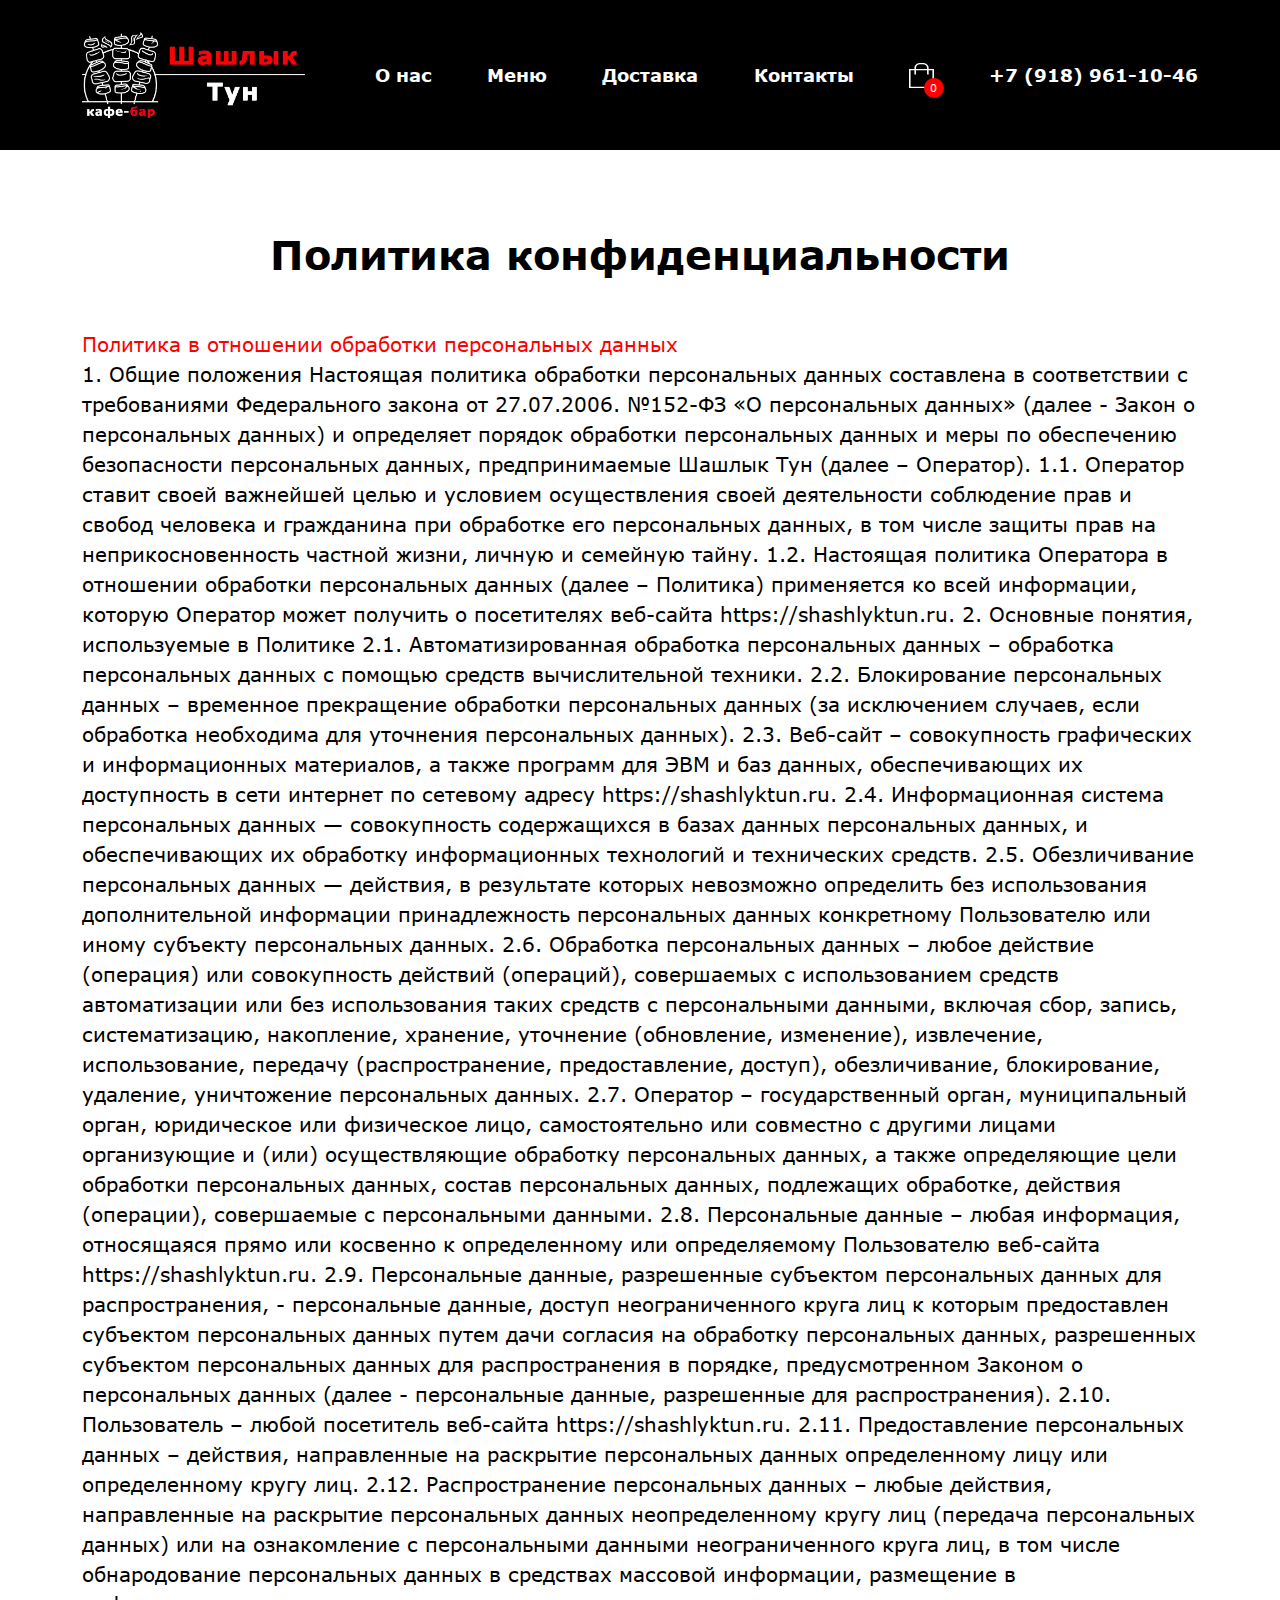
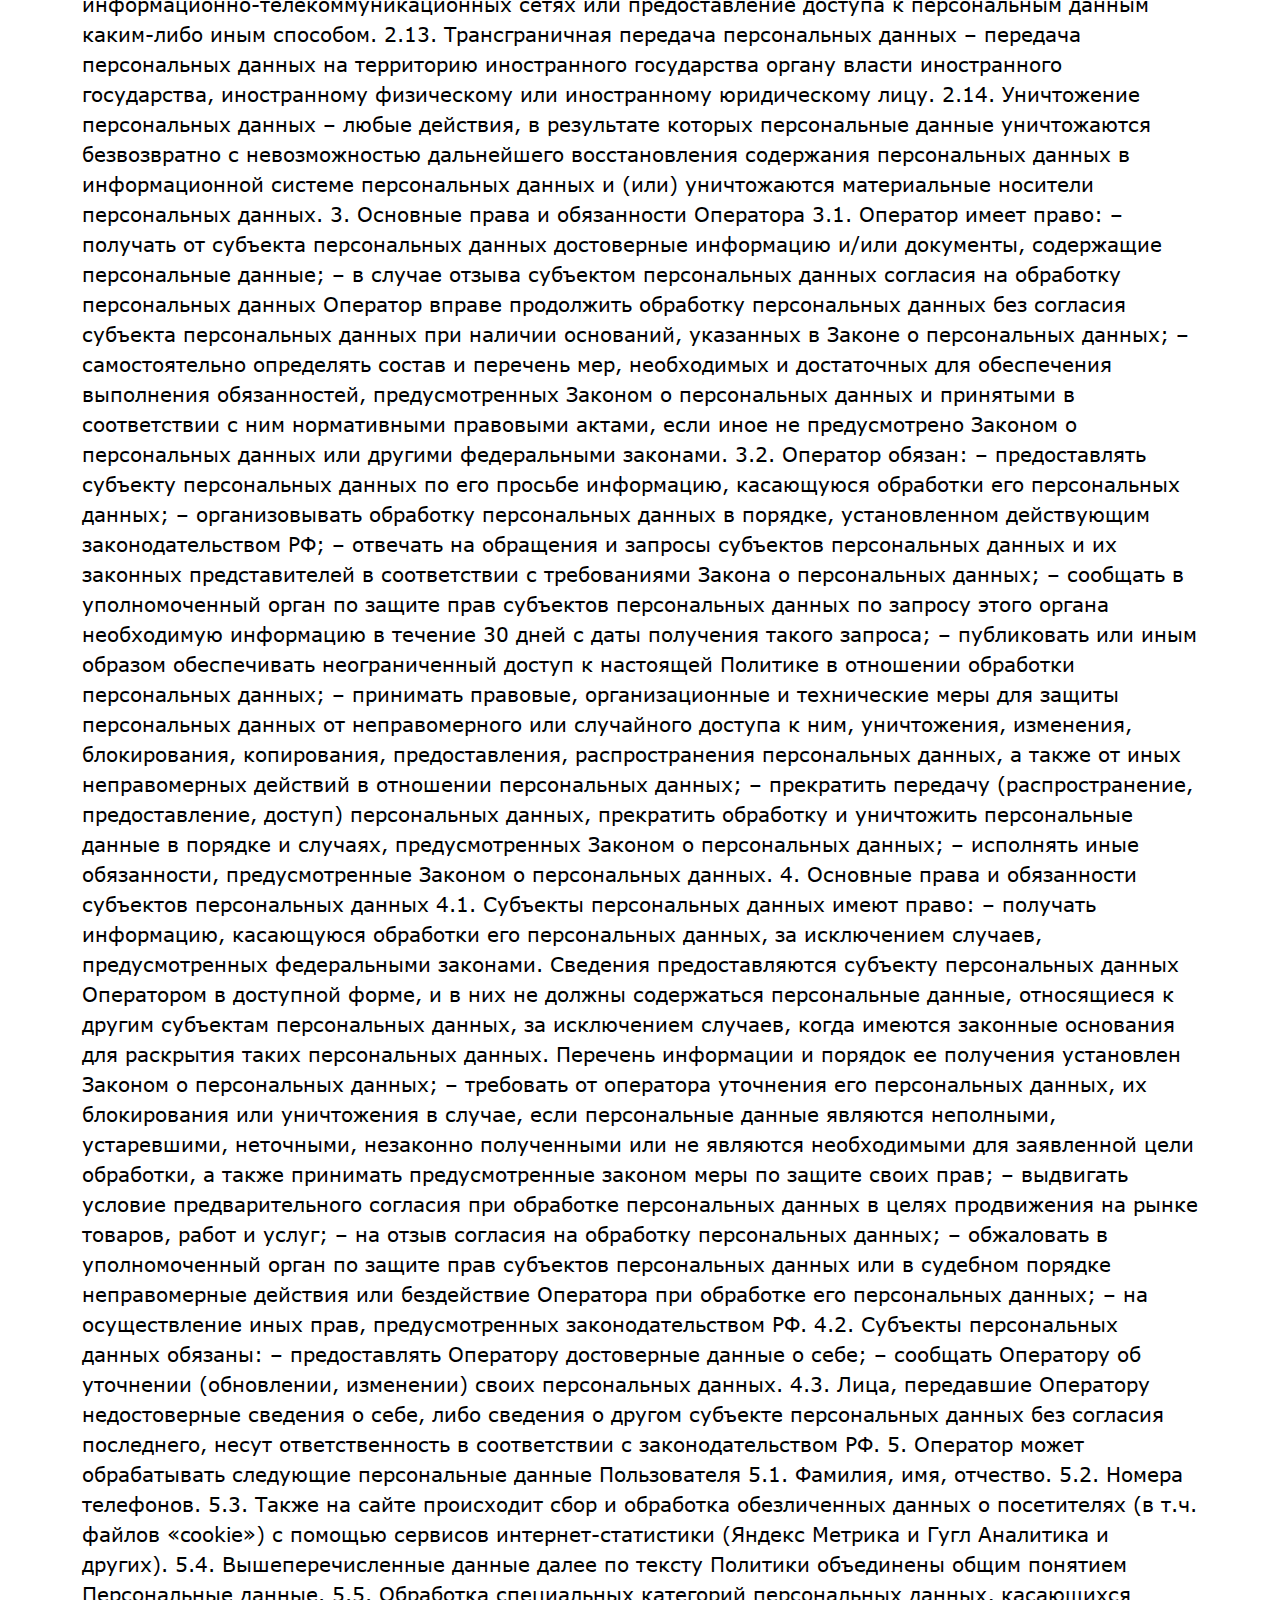
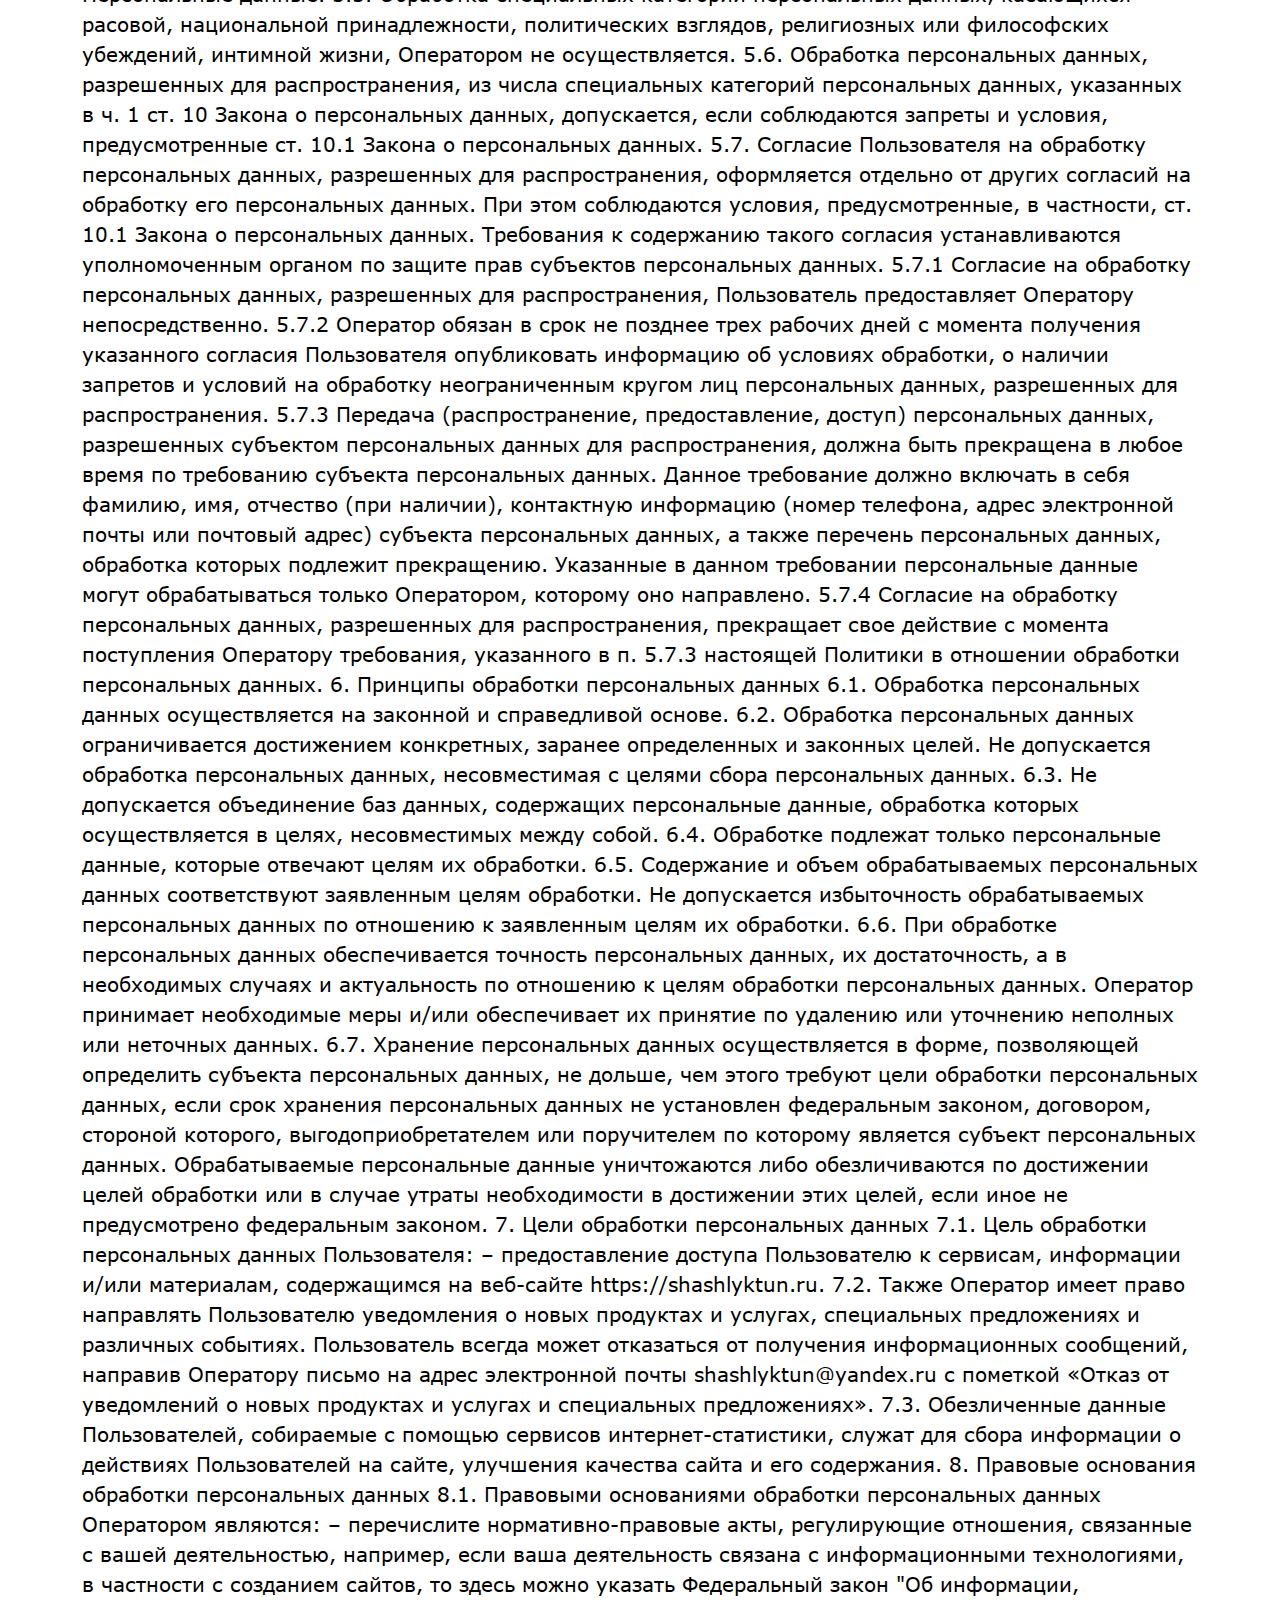
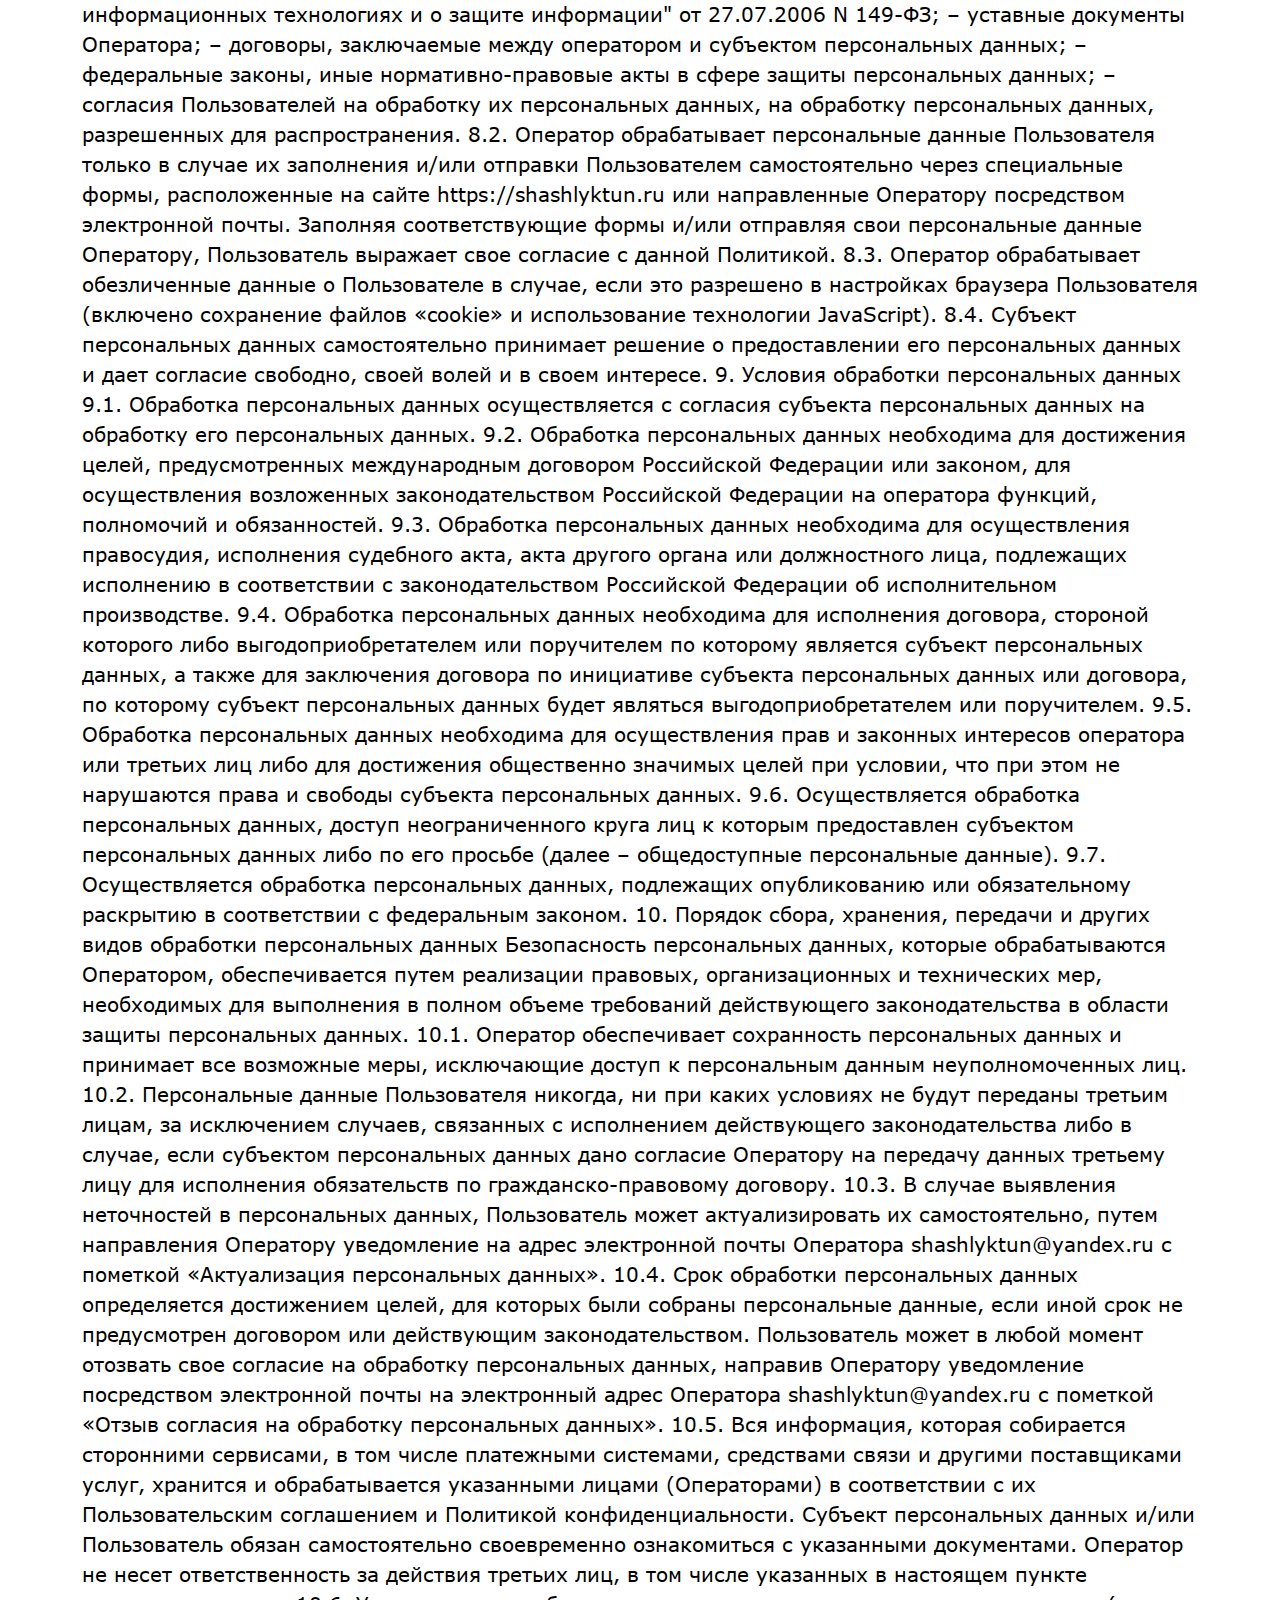
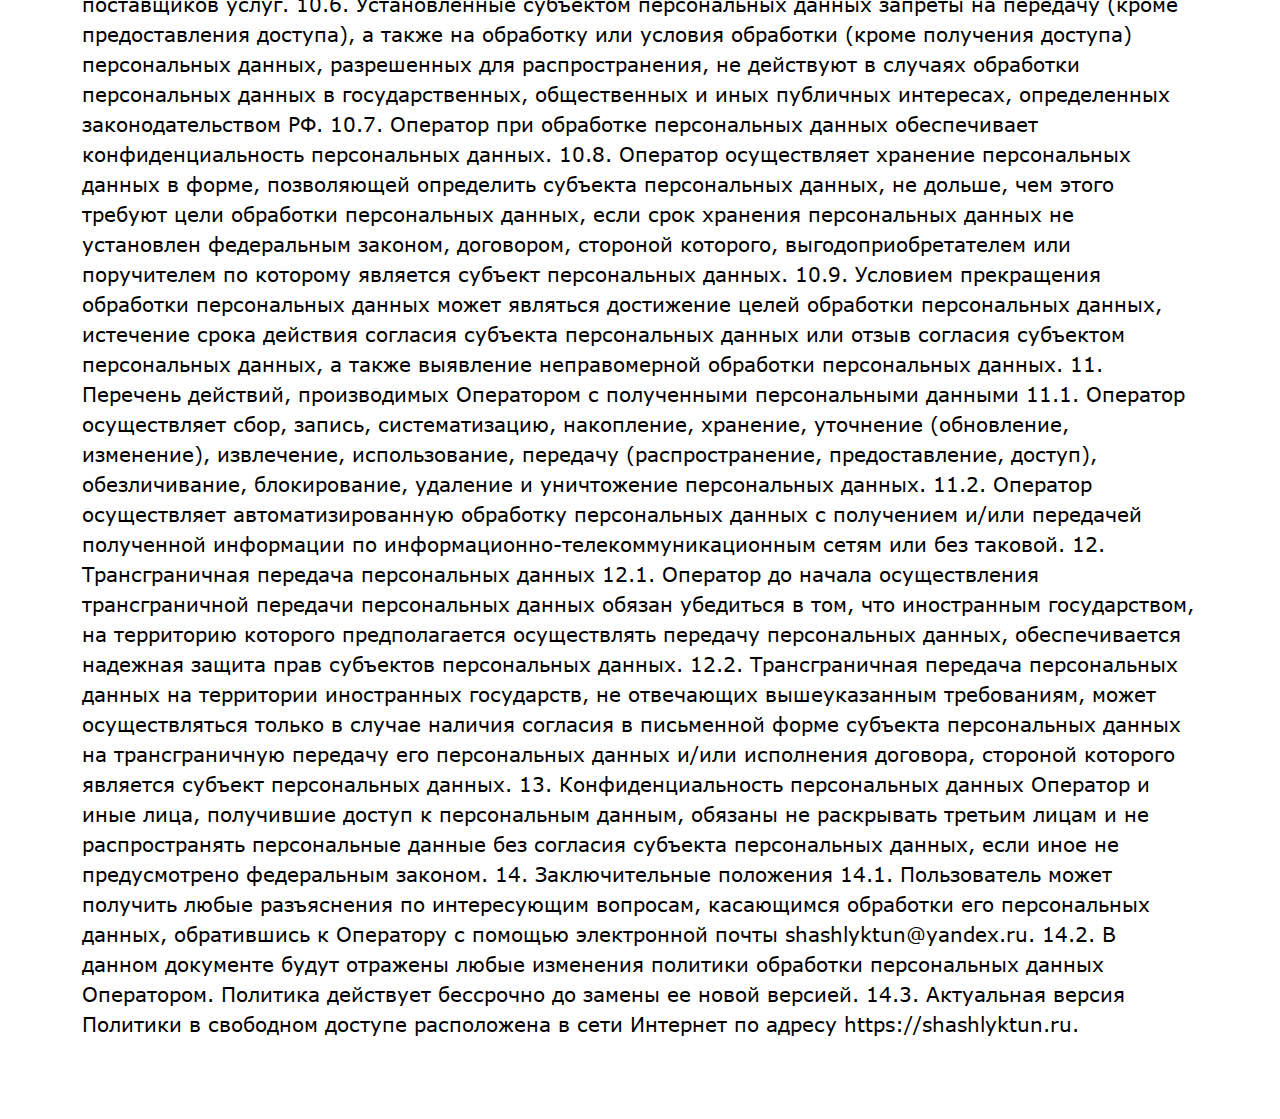
==== commit 88ece873: "edded effects,  modal window content changed" ====
--- a/privacy.html
+++ b/privacy.html
@@ -1,5 +1,5 @@
 <!DOCTYPE html>
-<html lang="en">
+<html lang="ru">
 <head>
   <meta charset="UTF-8">
   <meta http-equiv="X-UA-Compatible" content="IE=edge">
@@ -27,56 +27,64 @@
   <link rel="stylesheet" href="css/style.css">
 </head>
 <body>
-  <header class="header" id="header">
-    <div class="header__container container">
-      <div class="row">
-        <div class="col-12 flex">
-          <a class="header__logo-link" href="index.html">
-            <img src="img/logo.webp" alt="Логотип Шашлык Тун">
-          </a> 
-          
-          <nav class="nav">
-            <ul class="nav__list flex">
-              <li class="nav__item">
-                <a class="nav__link" href="#about-us">
-                  О нас
-                </a>
-              </li>
-              <li class="nav__item">
-                <a class="nav__link" href="#menu">
-                  Меню
-                </a>
-              </li>
-              <li class="nav__item">
-                <a class="nav__link" href="#delivery">
-                  Доставка
-                </a>
-              </li>
-              <li class="nav__item">
-                <a class="nav__link" href="#contacts">
-                  Контакты
-                </a>
-              </li>
-              <li class="nav__item basket">
-                <a class="nav__link basket__link" href="#basket" type="button" data-bs-toggle="modal" data-bs-target="#exampleModal">
-                  <svg width="25" height="25" viewBox="0 0 25 25" fill="none" xmlns="http://www.w3.org/2000/svg">
-                    <path fill-rule="evenodd" clip-rule="evenodd" d="M25 25H0V5.90906H25V25ZM1.57233 23.6363H23.4277V7.27269H1.57233V23.6363Z" fill="white"/>
-                    <path fill-rule="evenodd" clip-rule="evenodd" d="M19.6541 11.4545H18.0818V4.90909C18.0818 2.95455 16.2474 1.36364 13.9937 1.36364H11.0587C8.80502 1.36364 6.97064 2.95455 6.97064 4.90909V11.4545H5.39832V4.90909C5.39832 2.18182 7.91404 0 11.0587 0H13.9937C17.1384 0 19.6541 2.18182 19.6541 4.90909V11.4545Z" fill="white"/>
-                  </svg>                
-                </a>
-              </li>
-              <li class="nav__item number">
-                <a class="nav__link basket-link" href="tel:+79189611046">
-                  +7 (918) 961-10-46
-                </a>
-              </li>
-            </ul>
-          </nav>
-        </div>
+  <nav class="navbar navbar-expand-lg" id="header">
+    <div class="container-fluid container header">
+      <button class="navbar-toggler flex" type="button" data-bs-toggle="collapse" data-bs-target="#navbarSupportedContent" aria-controls="navbarSupportedContent" aria-expanded="false" aria-label="Toggle navigation">
+        <span class="navbar-toggler-icon navbar-toggler-icon-top"></span>
+        <span class="navbar-toggler-icon navbar-toggler-icon-medium"></span>
+        <span class="navbar-toggler-icon navbar-toggler-icon-bottom"></span>
+      </button>
+
+      <a class="navbar-brand header__logo-link" href="index.html">
+        <img class="header__logo-img" src="img/logo.webp" alt="Логотип Шашлык Тун">
+      </a>
+      
+      <a class="nav-link basket-link-low-resolution" href="#basket" data-bs-toggle="modal" data-bs-target="#exampleModal">
+        <svg width="25" height="25" viewBox="0 0 25 25" fill="none" xmlns="http://www.w3.org/2000/svg">
+          <path fill-rule="evenodd" clip-rule="evenodd" d="M25 25H0V5.90906H25V25ZM1.57233 23.6363H23.4277V7.27269H1.57233V23.6363Z" fill="white"/>
+          <path fill-rule="evenodd" clip-rule="evenodd" d="M19.6541 11.4545H18.0818V4.90909C18.0818 2.95455 16.2474 1.36364 13.9937 1.36364H11.0587C8.80502 1.36364 6.97064 2.95455 6.97064 4.90909V11.4545H5.39832V4.90909C5.39832 2.18182 7.91404 0 11.0587 0H13.9937C17.1384 0 19.6541 2.18182 19.6541 4.90909V11.4545Z" fill="white"/>
+        </svg>                
+      </a>
+
+      <div class="collapse navbar-collapse nav" id="navbarSupportedContent">
+        <ul class="nav__list navbar-nav me-auto flex">
+          <li class="nav__item nav-item">
+            <a class="nav__link nav-link" href="#about-us">
+              О нас
+            </a>
+          </li>
+          <li class="nav__item nav-item">
+            <a class="nav__link nav-link" href="#menu">
+              Меню
+            </a>
+          </li>
+          <li class="nav__item nav-item">
+            <a class="nav__link nav-link" href="#delivery">
+              Доставка
+            </a>
+          </li>
+          <li class="nav__item nav-item">
+            <a class="nav__link nav-link" href="#contacts">
+              Контакты
+            </a>
+          </li>
+          <li class="nav__item nav-item basket">
+            <a class="nav__link nav-link basket__link" href="#basket" data-bs-toggle="modal" data-bs-target="#exampleModal">
+              <svg width="25" height="25" viewBox="0 0 25 25" fill="none" xmlns="http://www.w3.org/2000/svg">
+                <path fill-rule="evenodd" clip-rule="evenodd" d="M25 25H0V5.90906H25V25ZM1.57233 23.6363H23.4277V7.27269H1.57233V23.6363Z" fill="white"/>
+                <path fill-rule="evenodd" clip-rule="evenodd" d="M19.6541 11.4545H18.0818V4.90909C18.0818 2.95455 16.2474 1.36364 13.9937 1.36364H11.0587C8.80502 1.36364 6.97064 2.95455 6.97064 4.90909V11.4545H5.39832V4.90909C5.39832 2.18182 7.91404 0 11.0587 0H13.9937C17.1384 0 19.6541 2.18182 19.6541 4.90909V11.4545Z" fill="white"/>
+              </svg>                
+            </a>
+          </li>
+          <li class="nav__item nav-item number">
+            <a class="nav__link nav-link number__link" href="tel:+79189611046">
+              +7 (918) 961-10-46
+            </a>
+          </li>
+        </ul>
       </div>
-
     </div>
-  </header>
+  </nav>
 
   <main>
     <section class="privacy section">
--- a/css/style.css
+++ b/css/style.css
@@ -1 +1 @@
-@charset "UTF-8";@font-face{font-family:"Verdana";src:local("Verdana Bold"),local("Verdana-Bold"),url("../fonts/Verdana-Bold.woff2") format("woff2"),url("../fonts/Verdana-Bold.woff") format("woff");font-display:swap;font-weight:bold;font-style:normal}@font-face{font-family:"Verdana";src:local("Verdana"),url("../fonts/Verdana.woff2") format("woff2"),url("../fonts/Verdana.woff") format("woff");font-display:swap;font-weight:normal;font-style:normal}*{padding:0;margin:0;border:0}*,:after,:before{-webkit-box-sizing:border-box;box-sizing:border-box}blockquote,body,dd,dl,figcaption,figure,h1,h2,h3,h4,li,ol,p,ul{margin:0}:active,:focus{outline:none}html{-webkit-box-sizing:border-box;box-sizing:border-box;scroll-behavior:smooth}aside,footer,header,nav{display:block}button,input,textarea{font-family:inherit}button{cursor:pointer}a{text-decoration:none}a:active,a:focus{outline:none}ul li{list-style:none}body{font-family:"Verdana",sans-serif;position:relative}.section{padding:80px 0}.flex{display:-webkit-box;display:-ms-flexbox;display:flex}.title-h1{font-style:normal;font-weight:700;font-size:64px;line-height:80px}.title-h1 span{color:#FF0000}.title-h2{margin-bottom:50px;font-style:normal;font-weight:700;font-size:40px;line-height:49px;text-align:center}.title-h2 span{color:#FF0000}.descr{font-style:normal;font-weight:400;font-size:30px;line-height:45px;color:#000}.descr span{color:#FF0000}#btn-up{position:fixed;display:none;bottom:5%;right:20px;width:51px;height:51px;padding:0;margin:0;background-color:transparent;border-radius:50%;-webkit-transform:rotate(-90deg);transform:rotate(-90deg);z-index:10}.header{width:100%;background-color:#000}.navbar{padding:32px 0;background-color:#000}.header__logo-link{margin-right:auto;padding:0;display:block;width:223px;height:86px}.header__logo-link img{width:inherit;height:inherit}.header__logo-img{display:block;margin-right:auto;width:223px;height:86px}.nav{margin-left:25px;max-width:823px;width:100%;-webkit-box-align:center;-ms-flex-align:center;align-items:center}.nav .nav__list{padding:0;width:inherit;-ms-flex-wrap:wrap;flex-wrap:wrap;-webkit-box-pack:justify;-ms-flex-pack:justify;justify-content:space-between;-webkit-box-align:center;-ms-flex-align:center;align-items:center}.navbar-expand-lg .navbar-nav .nav-link{padding-left:0;padding-right:0;padding-top:0;padding-bottom:0;font-style:normal;font-weight:700;font-size:18px;line-height:22px;color:#FFF}.navbar-expand-lg .navbar-nav .nav-link.basket__link{padding-left:0;padding-right:0;padding-top:0;padding-bottom:0;display:block;position:relative;width:25px;height:25px}.navbar-expand-lg .navbar-nav .nav-link.basket__link:after{content:"0";position:absolute;display:-webkit-box;display:-ms-flexbox;display:flex;-webkit-box-pack:center;-ms-flex-pack:center;justify-content:center;-webkit-box-align:center;-ms-flex-align:center;align-items:center;bottom:-10px;right:-10px;width:20px;height:20px;background-color:#FF0000;border-radius:100%;font-style:normal;font-weight:400;font-size:11px;line-height:12px;text-align:center;color:#FFF}.basket__link-low-resolution{display:none;padding-left:0;padding-right:0;padding-top:0;padding-bottom:0;position:relative;width:25px;height:25px}.basket__link-low-resolution:after{content:"0";position:absolute;display:-webkit-box;display:-ms-flexbox;display:flex;-webkit-box-pack:center;-ms-flex-pack:center;justify-content:center;-webkit-box-align:center;-ms-flex-align:center;align-items:center;bottom:-10px;right:-10px;width:20px;height:20px;background-color:#FF0000;border-radius:100%;font-style:normal;font-weight:400;font-size:11px;line-height:12px;text-align:center;color:#FFF}.hero{background-image:url(../img/hero-bg1.webp);background-repeat:no-repeat;background-position:center;background-size:cover}.hero-content{margin:auto;max-width:600px}.hero__title{margin-bottom:30px;max-width:600px;color:#FFF}.hero__descr{max-width:560px;margin-bottom:85px;font-style:normal;font-weight:700;font-size:24px;line-height:35px;color:#FFF}.hero__descr span{color:#FF0000}.hero__btn{margin:0 auto;-webkit-box-pack:center;-ms-flex-pack:center;justify-content:center;-webkit-box-align:center;-ms-flex-align:center;align-items:center;max-width:300px;width:100%;height:60px;font-style:normal;font-weight:700;font-size:20px;line-height:24px;color:#FFF;background-color:#FF0000;border:2px solid #FF0000;border-radius:50px}.about-us__title{color:#000}.about-us__content{margin-bottom:80px}.about-us__descr:not(:last-child){margin-bottom:35px}.utp{-webkit-box-pack:justify;-ms-flex-pack:justify;justify-content:space-between}.utp:not(:last-child){margin-bottom:60px}.card-descr{max-width:776px}.card-circle{width:355px;height:355px;border:3px solid #000;border-radius:50%}.card-circle_cooks,.card-circle_party,.card-circle_products{background-repeat:no-repeat;background-position:center;background-size:cover;-webkit-box-shadow:10px 10px 20px 10px rgba(0,0,0,0.25);box-shadow:10px 10px 20px 10px rgba(0,0,0,0.25)}.card-circle_products{background-image:url(../img/card-circle_products.webp)}.card-circle_cooks{background-image:url(../img/card-circle_cooks.webp)}.card-circle_party{background-image:url(../img/card-circle_party.webp)}.menu{position:relative;background-color:#000;z-index:1}.menu:after{content:"";position:absolute;top:0;left:0;width:100%;height:100%;background-image:url(../img/menu-bg-fire.webp);background-repeat:no-repeat;background-size:auto;background-position:center -150px;opacity:0.5;z-index:-1}.menu .menu__container{z-index:1}.menu__title{color:#FFF}.menu-category-content:not(:last-child){margin-bottom:30px}.menu__category{-webkit-box-pack:center;-ms-flex-pack:center;justify-content:center}.category__btn{margin-bottom:20px;width:100%;height:50px;-webkit-box-pack:center;-ms-flex-pack:center;justify-content:center;-webkit-box-align:center;-ms-flex-align:center;align-items:center;border:3px solid #FF0000;border-radius:50px}.category__btn .category__tab-text{font-style:normal;font-weight:700;font-size:20px;line-height:24px;text-align:center;color:#FFF}.menu-category-tab-content{display:none}.menu-category-tab-content.tab-content-active{display:-webkit-box;display:-ms-flexbox;display:flex}.product-photo{width:100%;min-height:250px;background-image:url(../img/product-photo.webp);background-repeat:no-repeat;background-position:center;background-size:cover;border-radius:10px 10px 0 0}.product-card{margin-bottom:20px;min-height:300px;border-right:3px solid #FFF;border-left:3px solid #FFF;border-bottom:3px solid #FFF;border-radius:0 0 10px 10px}.product-card .product__content{padding:25px 17px;-webkit-box-orient:vertical;-webkit-box-direction:normal;-ms-flex-direction:column;flex-direction:column;min-height:inherit}.product-card .product__content .product-name{margin-bottom:auto;font-style:normal;font-weight:700;font-size:18px;line-height:22px;color:#FFF}.product-card .product__content .product-name span{color:#FF0000}.product-card .product__content .product-weight{margin:10px 0;font-style:normal;font-weight:400;font-size:14px;line-height:17px;color:#FFF}.product-card .product__content .product__descr-bottom{-webkit-box-pack:justify;-ms-flex-pack:justify;justify-content:space-between}.product-card .product__content .product__descr-bottom .product-price{font-weight:700;font-size:20px;line-height:24px;text-align:center;color:#FFF}.product-card .product__content .product__descr-bottom .in-basket-btn{-webkit-box-pack:center;-ms-flex-pack:center;justify-content:center;-webkit-box-align:center;-ms-flex-align:center;align-items:center;max-width:150px;width:100%;height:40px;border:3px solid #FF0000;border-radius:50px}.product-card .product__content .product__descr-bottom .in-basket-btn span{font-style:normal;font-weight:400;font-size:18px;line-height:22px;color:#FFF}.delivery__title{color:#000}.delivery__content{margin-bottom:50px;-webkit-box-pack:justify;-ms-flex-pack:justify;justify-content:space-between}.delivery__content .delivery__content-img{max-width:570px;width:100%;max-height:390px;height:390px;background-image:url(../img/delivery-content-photo.webp);background-repeat:no-repeat;background-position:center;background-size:contain}.delivery__content .delivery__content-text{max-height:350px;-webkit-box-orient:vertical;-webkit-box-direction:normal;-ms-flex-direction:column;flex-direction:column;-webkit-box-pack:justify;-ms-flex-pack:justify;justify-content:space-between}.delivery__btn{margin:0 auto;-webkit-box-pack:center;-ms-flex-pack:center;justify-content:center;-webkit-box-align:center;-ms-flex-align:center;align-items:center;max-width:300px;width:100%;height:60px;font-style:normal;font-weight:700;font-size:20px;line-height:24px;color:#FFF;background-color:#FF0000;border:2px solid #FF0000;border-radius:50px}.contacts{position:relative;background-color:#000;z-index:1}.contacts:after{content:"";position:absolute;top:0;left:0;right:0;bottom:0;width:100%;height:100%;background-image:url(../img/contacts-bg-spark.webp);background-repeat:no-repeat;background-position:center;background-size:cover;opacity:0.2;z-index:-1}.contacts .contacts__title{color:#FFF}.contacts .contacts__content-map{max-width:540px;width:100%;height:450px}.contacts .contacts-descr{font-style:normal;font-weight:400;font-size:30px;line-height:36px;color:#FFF}.contacts .contacts-descr span{color:#FF0000}.contacts .contacts-address,.contacts .contacts-phone,.contacts .contacts-time{margin-bottom:20px}.reviews__title{color:#000}.reviews-swiper{padding:0 10px;margin-bottom:20px;position:relative;-webkit-box-pack:center;-ms-flex-pack:center;justify-content:center;z-index:0}.reviews-swiper .reviews-swiper-container{overflow:hidden;cursor:pointer}.reviews-swiper .reviews-person-descr{font-style:normal;font-weight:400;font-size:30px;line-height:36px;color:#000}.reviews-swiper .reviews-person-descr span{color:#FF0000}.reviews-swiper .reviews-person-name{margin-bottom:20px;font-weight:700}.swiper-horizontal>.swiper-pagination-bullets,.swiper-pagination-bullets.swiper-pagination-horizontal,.swiper-pagination-custom,.swiper-pagination-fraction{margin:0 auto;width:unset}.swiper-pagination-bullet{width:10px;height:10px;background:#FFF;border:1px solid #000;opacity:1}.swiper-pagination-bullet.swiper-pagination-bullet-active{background:#FF0000;border:none}.reviews__content-btn{position:absolute;top:50%;z-index:1;color:transparent;background-color:transparent;border-radius:50px;border:none;opacity:1}.reviews__content-btn.swiper-button-disabled .reviews__content-btn-svg{fill:#FF0000}.reviews__content-btn.swiper-button-disabled .reviews__content-btn-svg path{stroke:#FFF}.reviews__content-next,.reviews__content-prev{margin:0;padding:0;-webkit-box-pack:center;-ms-flex-pack:center;justify-content:center;-webkit-box-align:center;-ms-flex-align:center;align-items:center;width:50px;height:50px}.reviews__content-next .reviews__content-btn-svg,.reviews__content-prev .reviews__content-btn-svg{height:100%;width:100%}.reviews__content-prev{left:0}.reviews__content-next{right:0}.footer{position:relative;background-color:#000;z-index:1}.footer:after{content:"";position:absolute;top:0;left:0;right:0;bottom:0;width:100%;height:100%;background-image:url(../img/contacts-bg-spark.webp);background-repeat:no-repeat;background-position:center;background-size:cover;opacity:0.2;z-index:-1}.footer .footer-row{-webkit-box-pack:center;-ms-flex-pack:center;justify-content:center}.footer .footer-row .footer-content{-webkit-box-orient:vertical;-webkit-box-direction:normal;-ms-flex-direction:column;flex-direction:column;-webkit-box-align:center;-ms-flex-align:center;align-items:center;-webkit-box-pack:center;-ms-flex-pack:center;justify-content:center}.footer .footer-row .footer-content .footer-logo{margin-bottom:30px;max-width:223px;width:100%;height:86px}.footer .footer-row .footer-content .footer-content-info{margin-bottom:30px;-webkit-box-orient:vertical;-webkit-box-direction:normal;-ms-flex-direction:column;flex-direction:column;-webkit-box-pack:center;-ms-flex-pack:center;justify-content:center;-webkit-box-align:center;-ms-flex-align:center;align-items:center}.footer .footer-row .footer-content .footer-content-info .footer-content-descr{font-style:normal;font-weight:400;font-size:20px;line-height:24px;color:#FFF}.footer .footer-row .footer-content .footer-content-info .footer-content-descr:not(:last-child){margin-bottom:5px}.footer .footer-row .footer-content .footer-content-info .footer-content-descr span{color:#FF0000}.footer .footer-row .footer-content .footer-content-info .footer-content-descr a{color:#FFF}.footer .footer-row .footer-content .footer-content__social-list{padding:0;margin-bottom:50px;-webkit-box-align:center;-ms-flex-align:center;align-items:center;-webkit-box-pack:justify;-ms-flex-pack:justify;justify-content:space-between;max-width:245px;width:100%}.footer .footer-row .footer-content .footer-content__social-list .footer-content__social-list-item-link{min-height:40px}.footer .footer-row .footer-content .footer-privacy{font-style:normal;font-weight:400;font-size:15px;line-height:18px;opacity:0.3;color:#FFF}.privacy__container .privacy__title{color:#000}.privacy__container .descr{font-style:normal;font-weight:400;font-size:20px;line-height:unset;color:#000}@media (max-width:991px){.section{padding:50px 0}.navbar{padding:var(--bs-navbar-padding-y) var(--bs-navbar-padding-x)}.nav{margin:0;max-width:700px}.nav .nav__item.nav-item.basket{display:none}.nav .nav__item:not(:last-child){margin-bottom:10px}.nav .nav__list{padding:25px 0;-webkit-box-align:start;-ms-flex-align:start;align-items:flex-start}.nav .nav__list .nav__link.nav-link{font-size:20px;line-height:25px}.basket__link-low-resolution{display:block}.navbar-expand-lg .navbar-nav .nav-link.number__link{color:#FF0000}.header__logo-link{margin:auto;margin-top:10px;margin-bottom:10px}.navbar-toggler{padding:0;height:25px;-webkit-box-orient:vertical;-webkit-box-direction:normal;-ms-flex-direction:column;flex-direction:column;-webkit-box-pack:justify;-ms-flex-pack:justify;justify-content:space-between;-webkit-box-align:center;-ms-flex-align:center;align-items:center}.navbar-toggler .navbar-toggler-icon{background-image:none;width:1.5em;height:2px;background-color:#FFF;-webkit-transition:opacity linear 0.2s,-webkit-transform linear 0.2s;transition:opacity linear 0.2s,-webkit-transform linear 0.2s;transition:transform linear 0.2s,opacity linear 0.2s;transition:transform linear 0.2s,opacity linear 0.2s,-webkit-transform linear 0.2s}.navbar-toggler .navbar-toggler-icon.active.navbar-toggler-icon-top{-webkit-transform-origin:top;transform-origin:top;-webkit-transform:translateY(10.5px) rotate(45deg);transform:translateY(10.5px) rotate(45deg)}.navbar-toggler .navbar-toggler-icon.active.navbar-toggler-icon-medium{-webkit-transform:scaleX(0);transform:scaleX(0);opacity:0}.navbar-toggler .navbar-toggler-icon.active.navbar-toggler-icon-bottom{-webkit-transform:translateY(-10.5px) rotate(-45deg);transform:translateY(-10.5px) rotate(-45deg)}.about-us__content{margin-bottom:50px}.card-descr{margin-bottom:15px}.card-circle{width:250px;height:250px;margin:0 auto}.card-circle.card-circle_cooks{-webkit-box-ordinal-group:3;-ms-flex-order:2;order:2}.contacts__content{-webkit-box-pack:center;-ms-flex-pack:center;justify-content:center}.contacts__content .contacts__content-map{margin-bottom:20px}.contacts__content .contacts__content-info{max-width:540px}}@media (max-width:767px){.title-h1{font-size:55px;line-height:55px}.title-h2{margin-bottom:20px}.descr{font-size:25px;line-height:40px}.about-us__descr:not(:last-child){margin-bottom:25px}.category__btn .category__tab-text{font-size:17px}.menu-category-content:not(:last-child){margin-bottom:20px}.product-card .product__content .product-name{font-size:16px}.product-card .product__content .product__descr-bottom .product-price{font-size:17px}.product-card .product__content .product__descr-bottom .in-basket-btn{max-width:130px}.product-card .product__content .product__descr-bottom .in-basket-btn span{font-size:16px}.contacts__content .contacts__content-map{margin-bottom:15px}.contacts .contacts-address,.contacts .contacts-phone,.contacts .contacts-time{margin-bottom:10px}.contacts .contacts-descr{font-size:25px;line-height:30px}.reviews-swiper .reviews-person-descr{font-size:25px;line-height:30px}}@media (max-width:575px){.section{padding:40px 0}.title-h2{margin-bottom:10px;font-size:25px;line-height:30px}.descr{font-size:14px;line-height:28px}.header__logo-link{width:123px;height:47px}.nav .nav__list .nav__link.nav-link{font-size:18px;line-height:20px}.hero-content{margin:auto;max-width:320px}.title-h1{font-size:32px;line-height:35px}.hero__descr{margin-bottom:40px;max-width:320px;font-size:17px;line-height:25px}.hero__btn{font-size:17px}.about-us__descr:not(:last-child){margin-bottom:10px}.about-us__content{margin-bottom:20px}.card-circle{width:200px;height:200px}.utp:not(:last-child){margin-bottom:25px}.category__btn{margin-bottom:10px;height:45px}.category__btn .category__tab-text{font-size:15px}.product-photo{min-height:170px}.product-card{min-height:230px}.product-card .product__content{padding:17px 17px}.delivery__content .delivery__content-img{height:200px}.delivery__content{margin-bottom:30px}.delivery__btn{font-size:17px}.contacts .contacts__content-map{height:300px}.contacts__content .contacts__content-map{margin-bottom:10px}.contacts .contacts-descr{font-size:14px;line-height:28px}.contacts .contacts-address,.contacts .contacts-phone,.contacts .contacts-time{margin-bottom:0px}.reviews-swiper{margin-bottom:10px}.reviews-swiper .reviews-person-descr{font-size:15px;line-height:28px}.reviews-swiper .reviews-person-name{margin-bottom:0px}.reviews__content-next,.reviews__content-prev{width:30px;height:30px}.reviews__content-prev{margin-left:5px}.reviews__content-next{margin-right:5px}.footer .footer-row .footer-content .footer-logo{margin-bottom:10px;max-width:123px;height:47px}.footer .footer-row .footer-content .footer-content-info .footer-content-descr{font-size:15px;line-height:18px}.footer .footer-row .footer-content .footer-content-info{margin-bottom:20px}.footer .footer-row .footer-content .footer-content__social-list{margin-bottom:20px;max-width:160px}.footer-content__social-list-item-link svg{width:30px;height:30px}.footer .footer-row .footer-content .footer-privacy{font-size:12px;line-height:10px}}+@charset "UTF-8";@font-face{font-family:"Verdana";src:local("Verdana Bold"),local("Verdana-Bold"),url("../fonts/Verdana-Bold.woff2") format("woff2"),url("../fonts/Verdana-Bold.woff") format("woff");font-display:swap;font-weight:bold;font-style:normal}@font-face{font-family:"Verdana";src:local("Verdana"),url("../fonts/Verdana.woff2") format("woff2"),url("../fonts/Verdana.woff") format("woff");font-display:swap;font-weight:normal;font-style:normal}*{padding:0;margin:0;border:0}*,:after,:before{-webkit-box-sizing:border-box;box-sizing:border-box}blockquote,body,dd,dl,figcaption,figure,h1,h2,h3,h4,li,ol,p,ul{margin:0}:active,:focus{outline:none}html{-webkit-box-sizing:border-box;box-sizing:border-box;scroll-behavior:smooth}aside,footer,header,nav{display:block}button,input,textarea{font-family:inherit}button{cursor:pointer}a{text-decoration:none}a:active,a:focus{outline:none}ul li{list-style:none}body{font-family:"Verdana",sans-serif;position:relative}.section{padding:80px 0}.flex{display:-webkit-box;display:-ms-flexbox;display:flex}.title-h1{font-style:normal;font-weight:700;font-size:64px;line-height:80px}.title-h1 span{color:#FF0000}.title-h2{margin-bottom:50px;font-style:normal;font-weight:700;font-size:40px;line-height:49px;text-align:center}.title-h2 span{color:#FF0000}.descr{font-style:normal;font-weight:400;font-size:30px;line-height:45px;color:#000}.descr span{color:#FF0000}#btn-up{position:fixed;display:none;bottom:5%;right:20px;width:51px;height:51px;padding:0;margin:0;background-color:transparent;border-radius:50%;-webkit-transform:rotate(-90deg);transform:rotate(-90deg);z-index:10}.header{width:100%;background-color:#000}.navbar{padding:32px 0;background-color:#000}.header__logo-link{margin-right:auto;padding:0;display:block;width:223px;height:86px}.header__logo-link img{width:inherit;height:inherit}.header__logo-img{display:block;margin-right:auto;width:223px;height:86px}.nav{margin-left:25px;max-width:823px;width:100%;-webkit-box-align:center;-ms-flex-align:center;align-items:center}.nav .nav__list{padding:0;width:inherit;-ms-flex-wrap:wrap;flex-wrap:wrap;-webkit-box-pack:justify;-ms-flex-pack:justify;justify-content:space-between;-webkit-box-align:center;-ms-flex-align:center;align-items:center}.navbar-expand-lg .navbar-nav .nav-link{padding-left:0;padding-right:0;padding-top:0;padding-bottom:0;font-style:normal;font-weight:700;font-size:18px;line-height:22px;color:#FFF;-webkit-transition:color linear 0.2s,opacity linear 0.2s;transition:color linear 0.2s,opacity linear 0.2s}.navbar-expand-lg .navbar-nav .nav-link:hover{color:#FF0000}.navbar-expand-lg .navbar-nav .nav-link:active{color:#FF0000;opacity:0.5}.navbar-expand-lg .navbar-nav .nav-link.basket__link{padding-left:0;padding-right:0;padding-top:0;padding-bottom:0;display:block;position:relative;width:25px;height:25px}.navbar-expand-lg .navbar-nav .nav-link.basket__link:after{content:"0";position:absolute;display:-webkit-box;display:-ms-flexbox;display:flex;-webkit-box-pack:center;-ms-flex-pack:center;justify-content:center;-webkit-box-align:center;-ms-flex-align:center;align-items:center;bottom:-10px;right:-10px;width:20px;height:20px;background-color:#FF0000;border-radius:100%;font-style:normal;font-weight:400;font-size:11px;line-height:12px;text-align:center;color:#FFF}.navbar-expand-lg .navbar-nav .nav-link.basket__link svg path{-webkit-transition:fill linear 0.2s;transition:fill linear 0.2s}.navbar-expand-lg .navbar-nav .nav-link.basket__link:hover svg path{fill:#FF0000}.basket-link-low-resolution{display:none;padding-left:0;padding-right:0;padding-top:0;padding-bottom:0;position:relative;width:25px;height:25px}.basket-link-low-resolution:after{content:"0";position:absolute;display:-webkit-box;display:-ms-flexbox;display:flex;-webkit-box-pack:center;-ms-flex-pack:center;justify-content:center;-webkit-box-align:center;-ms-flex-align:center;align-items:center;bottom:-10px;right:-10px;width:20px;height:20px;background-color:#FF0000;border-radius:100%;font-style:normal;font-weight:400;font-size:11px;line-height:12px;text-align:center;color:#FFF}.basket-link-low-resolution svg path{-webkit-transition:fill linear 0.2s;transition:fill linear 0.2s}.basket-link-low-resolution:hover svg path{fill:#FF0000}.hero{background-image:url(../img/hero-bg1.webp);background-repeat:no-repeat;background-position:center;background-size:cover}.hero-content{margin:auto;max-width:600px}.hero__title{margin-bottom:30px;max-width:600px;color:#FFF}.hero__descr{max-width:560px;margin-bottom:85px;font-style:normal;font-weight:700;font-size:24px;line-height:35px;color:#FFF}.hero__descr span{color:#FF0000}.hero__btn{margin:0 auto;-webkit-box-pack:center;-ms-flex-pack:center;justify-content:center;-webkit-box-align:center;-ms-flex-align:center;align-items:center;max-width:300px;width:100%;height:60px;font-style:normal;font-weight:700;font-size:20px;line-height:24px;color:#FFF;background-color:#FF0000;border:2px solid #FF0000;border-radius:50px;-webkit-transition:-webkit-transform linear 0.2s;transition:-webkit-transform linear 0.2s;transition:transform linear 0.2s;transition:transform linear 0.2s,-webkit-transform linear 0.2s}.hero__btn:hover{-webkit-transform:scale(1.02);transform:scale(1.02);color:#FFF;background-color:#FF0000;border:none}.hero__btn:focus-visible{color:#FFF;background-color:#FF0000;border-color:transparent;outline:3px solid white;-webkit-box-shadow:var(--bs-btn-focus-box-shadow);box-shadow:var(--bs-btn-focus-box-shadow)}.about-us__title{color:#000}.about-us__content{margin-bottom:80px}.about-us__descr:not(:last-child){margin-bottom:35px}.utp{-webkit-box-pack:justify;-ms-flex-pack:justify;justify-content:space-between}.utp:not(:last-child){margin-bottom:60px}.card-descr{max-width:776px}.card-circle{width:355px;height:355px;border:3px solid #000;border-radius:50%}.card-circle_cooks,.card-circle_party,.card-circle_products{background-repeat:no-repeat;background-position:center;background-size:cover;-webkit-box-shadow:10px 10px 20px 10px rgba(0,0,0,0.25);box-shadow:10px 10px 20px 10px rgba(0,0,0,0.25)}.card-circle_products{background-image:url(../img/card-circle_products.webp)}.card-circle_cooks{background-image:url(../img/card-circle_cooks.webp)}.card-circle_party{background-image:url(../img/card-circle_party.webp)}.menu{position:relative;background-color:#000;z-index:1}.menu:after{content:"";position:absolute;top:0;left:0;width:100%;height:100%;background-image:url(../img/menu-bg-fire.webp);background-repeat:no-repeat;background-size:auto;background-position:center -150px;opacity:0.5;z-index:-1}.menu .menu__container{z-index:1}.menu__title{color:#FFF}.menu-category-content:not(:last-child){margin-bottom:30px}.menu__category{-webkit-box-pack:center;-ms-flex-pack:center;justify-content:center}.category__btn{margin-bottom:20px;width:100%;height:50px;-webkit-box-pack:center;-ms-flex-pack:center;justify-content:center;-webkit-box-align:center;-ms-flex-align:center;align-items:center;border:3px solid #FF0000;border-radius:50px;-webkit-transition:background-color linear 0.1s,-webkit-transform linear 0.1s;transition:background-color linear 0.1s,-webkit-transform linear 0.1s;transition:transform linear 0.1s,background-color linear 0.1s;transition:transform linear 0.1s,background-color linear 0.1s,-webkit-transform linear 0.1s}.category__btn .category__tab-text{font-style:normal;font-weight:700;font-size:20px;line-height:24px;text-align:center;color:#FFF}.category__btn:hover{-webkit-transform:scale(1.02);transform:scale(1.02);color:#FFF;background-color:transparent;border-color:#FF0000}.category__btn:focus{color:#FFF;background-color:transparent;border-color:#FF0000;outline:none;-webkit-box-shadow:none;box-shadow:none}.category__btn:focus-visible{color:#FFF;background-color:transparent;border-color:#FF0000;outline:3px solid white;-webkit-box-shadow:none;box-shadow:none}.category__btn:active{background-color:#FF0000}.category__btn.tab-active{background-color:#FF0000}.menu-category-tab-content{display:none}.menu-category-tab-content.tab-content-active{display:-webkit-box;display:-ms-flexbox;display:flex}.product-photo{width:100%;min-height:250px;background-image:url(../img/product-photo.webp);background-repeat:no-repeat;background-position:center;background-size:cover;border-radius:10px 10px 0 0}.product-card{margin-bottom:20px;min-height:300px;border-right:3px solid #FFF;border-left:3px solid #FFF;border-bottom:3px solid #FFF;border-radius:0 0 10px 10px}.product-card .product__content{padding:25px 17px;-webkit-box-orient:vertical;-webkit-box-direction:normal;-ms-flex-direction:column;flex-direction:column;min-height:inherit}.product-card .product__content .product-name{margin-bottom:auto;font-style:normal;font-weight:700;font-size:18px;line-height:22px;color:#FFF}.product-card .product__content .product-name span{color:#FF0000}.product-card .product__content .product-weight{margin:10px 0;font-style:normal;font-weight:400;font-size:14px;line-height:17px;color:#FFF}.product-card .product__content .product__descr-bottom{-webkit-box-pack:justify;-ms-flex-pack:justify;justify-content:space-between}.product-card .product__content .product__descr-bottom .product-price{font-weight:700;font-size:20px;line-height:24px;text-align:center;color:#FFF}.product-card .product__content .product__descr-bottom .in-basket-btn{-webkit-box-pack:center;-ms-flex-pack:center;justify-content:center;-webkit-box-align:center;-ms-flex-align:center;align-items:center;max-width:150px;width:100%;height:40px;border:3px solid #FF0000;border-radius:50px;-webkit-transition:background-color linear 0.2s;transition:background-color linear 0.2s}.product-card .product__content .product__descr-bottom .in-basket-btn span{font-style:normal;font-weight:400;font-size:18px;line-height:22px;color:#FFF}.product-card .product__content .product__descr-bottom .in-basket-btn:hover{background-color:#FF0000}.product-card .product__content .product__descr-bottom .in-basket-btn:focus-visible{outline:3px solid white}.delivery__title{color:#000}.delivery__content{margin-bottom:50px;-webkit-box-pack:justify;-ms-flex-pack:justify;justify-content:space-between}.delivery__content .delivery__content-img{max-width:570px;width:100%;max-height:390px;height:390px;background-image:url(../img/delivery-content-photo.webp);background-repeat:no-repeat;background-position:center;background-size:contain}.delivery__content .delivery__content-text{max-height:350px;-webkit-box-orient:vertical;-webkit-box-direction:normal;-ms-flex-direction:column;flex-direction:column;-webkit-box-pack:justify;-ms-flex-pack:justify;justify-content:space-between}.delivery__btn{margin:0 auto;-webkit-box-pack:center;-ms-flex-pack:center;justify-content:center;-webkit-box-align:center;-ms-flex-align:center;align-items:center;max-width:300px;width:100%;height:60px;font-style:normal;font-weight:700;font-size:20px;line-height:24px;color:#FFF;background-color:#FF0000;border:2px solid #FF0000;border-radius:50px;-webkit-transition:-webkit-transform linear 0.2s;transition:-webkit-transform linear 0.2s;transition:transform linear 0.2s;transition:transform linear 0.2s,-webkit-transform linear 0.2s}.delivery__btn:hover{-webkit-transform:scale(1.02);transform:scale(1.02);color:#FFF;background-color:#FF0000;border:none}.delivery__btn:focus-visible{color:#FFF;background-color:#FF0000;border-color:transparent;outline:3px solid black;-webkit-box-shadow:var(--bs-btn-focus-box-shadow);box-shadow:var(--bs-btn-focus-box-shadow)}.contacts{position:relative;background-color:#000;z-index:1}.contacts:after{content:"";position:absolute;top:0;left:0;right:0;bottom:0;width:100%;height:100%;background-image:url(../img/contacts-bg-spark.webp);background-repeat:no-repeat;background-position:center;background-size:cover;opacity:0.2;z-index:-1}.contacts .contacts__title{color:#FFF}.contacts .contacts__content-map{max-width:540px;width:100%;height:450px}.contacts .contacts-descr{font-style:normal;font-weight:400;font-size:30px;line-height:36px;color:#FFF}.contacts .contacts-descr span{color:#FF0000}.contacts .contacts-address,.contacts .contacts-phone,.contacts .contacts-time{margin-bottom:20px}.reviews__title{color:#000}.reviews-swiper{padding:0 10px;margin-bottom:20px;position:relative;-webkit-box-pack:center;-ms-flex-pack:center;justify-content:center;z-index:0}.reviews-swiper .reviews-swiper-container{overflow:hidden;cursor:pointer}.reviews-swiper .reviews-person-descr{font-style:normal;font-weight:400;font-size:30px;line-height:36px;color:#000}.reviews-swiper .reviews-person-descr span{color:#FF0000}.reviews-swiper .reviews-person-name{margin-bottom:20px;font-weight:700}.swiper-horizontal>.swiper-pagination-bullets,.swiper-pagination-bullets.swiper-pagination-horizontal,.swiper-pagination-custom,.swiper-pagination-fraction{margin:0 auto;width:unset}.swiper-pagination-bullet{width:10px;height:10px;background:#FFF;border:1px solid #000;opacity:1}.swiper-pagination-bullet.swiper-pagination-bullet-active{background:#FF0000;border:none}.reviews__content-btn{position:absolute;top:50%;z-index:1;color:transparent;background-color:transparent;border-radius:50px;border:none;opacity:1}.reviews__content-btn.swiper-button-disabled .reviews__content-btn-svg{fill:#FF0000}.reviews__content-btn.swiper-button-disabled .reviews__content-btn-svg path{stroke:#FFF}.reviews__content-btn:hover .reviews__content-btn-svg{fill:#FF0000}.reviews__content-btn:hover .reviews__content-btn-svg path{stroke:#FFF}.reviews__content-btn:focus-visible{outline:3px solid red}.reviews__content-btn .reviews__content-btn-svg{-webkit-transition:fill linear 0.1s;transition:fill linear 0.1s}.reviews__content-btn .reviews__content-btn-svg path{-webkit-transition:stroke linear 0.1s;transition:stroke linear 0.1s}.reviews__content-next,.reviews__content-prev{margin:0;padding:0;-webkit-box-pack:center;-ms-flex-pack:center;justify-content:center;-webkit-box-align:center;-ms-flex-align:center;align-items:center;width:50px;height:50px}.reviews__content-next .reviews__content-btn-svg,.reviews__content-prev .reviews__content-btn-svg{height:100%;width:100%}.reviews__content-prev{left:0}.reviews__content-next{right:0}.footer{position:relative;background-color:#000;z-index:1}.footer:after{content:"";position:absolute;top:0;left:0;right:0;bottom:0;width:100%;height:100%;background-image:url(../img/contacts-bg-spark.webp);background-repeat:no-repeat;background-position:center;background-size:cover;opacity:0.2;z-index:-1}.footer .footer-row{-webkit-box-pack:center;-ms-flex-pack:center;justify-content:center}.footer .footer-row .footer-content{-webkit-box-orient:vertical;-webkit-box-direction:normal;-ms-flex-direction:column;flex-direction:column;-webkit-box-align:center;-ms-flex-align:center;align-items:center;-webkit-box-pack:center;-ms-flex-pack:center;justify-content:center}.footer .footer-row .footer-content .footer-logo{margin-bottom:30px;max-width:223px;width:100%;height:86px}.footer .footer-row .footer-content .footer-content-info{margin-bottom:30px;-webkit-box-orient:vertical;-webkit-box-direction:normal;-ms-flex-direction:column;flex-direction:column;-webkit-box-pack:center;-ms-flex-pack:center;justify-content:center;-webkit-box-align:center;-ms-flex-align:center;align-items:center}.footer .footer-row .footer-content .footer-content-info .footer-content-descr{font-style:normal;font-weight:400;font-size:20px;line-height:24px;color:#FFF}.footer .footer-row .footer-content .footer-content-info .footer-content-descr:not(:last-child){margin-bottom:5px}.footer .footer-row .footer-content .footer-content-info .footer-content-descr span{color:#FF0000}.footer .footer-row .footer-content .footer-content-info .footer-content-descr a{color:#FFF}.footer .footer-row .footer-content .footer-content__social-list{padding:0;margin-bottom:50px;-webkit-box-align:center;-ms-flex-align:center;align-items:center;-webkit-box-pack:justify;-ms-flex-pack:justify;justify-content:space-between;max-width:245px;width:100%}.footer .footer-row .footer-content .footer-content__social-list .footer-content__social-list-item-link{display:block;width:40px;height:40px}.footer .footer-row .footer-content .footer-content__social-list .footer-content__social-list-item-link:hover svg path{fill:red;opacity:0.4}.footer .footer-row .footer-content .footer-privacy{font-style:normal;font-weight:400;font-size:15px;line-height:18px;opacity:0.3;color:#FFF}.footer-content__social-list-item-link svg path{-webkit-transition:fill linear 0.2s,opacity linear 0.2s;transition:fill linear 0.2s,opacity linear 0.2s}.modal-content{width:100%;color:#000;font-family:"Verdana",sans-serif}.modal-content .modal-title{font-size:1.5rem;font-weight:700}.modal-content .modal-body__text{font-style:normal;font-weight:400;color:#000}.modal-content .modal-body__text:not(:last-child){margin-bottom:10px}.modal-content .modal-body__text span{color:#FF0000}.modal-content .modal-body__text a{color:#FF0000}.modal-content .btn-close:hover{color:#FF0000;text-decoration:none;opacity:0.75}.modal-content .btn-close:focus{outline:0;-webkit-box-shadow:none;box-shadow:none}.modal-content .btn-close:focus:focus-visible{-webkit-box-shadow:0 0 0 0.25rem #FF0000;box-shadow:0 0 0 0.25rem #FF0000}a:focus-visible{-webkit-box-shadow:0px 0px 0px 0.25rem rgba(255,0,0,0.5);box-shadow:0px 0px 0px 0.25rem rgba(255,0,0,0.5)}.privacy__container .privacy__title{color:#000}.privacy__container .descr{font-style:normal;font-weight:400;font-size:20px;line-height:unset;color:#000}@media (max-width:991px){.section{padding:50px 0}.navbar{padding:var(--bs-navbar-padding-y) var(--bs-navbar-padding-x)}.nav{margin:0;max-width:700px}.nav .nav__item.nav-item.basket{display:none}.nav .nav__item:not(:last-child){margin-bottom:10px}.nav .nav__list{padding:25px 0;-webkit-box-align:start;-ms-flex-align:start;align-items:flex-start}.nav .nav__list .nav-link{font-size:20px;line-height:25px}.basket-link-low-resolution{display:block}.navbar-expand-lg .navbar-nav .nav-link.number__link{color:#FF0000}.header__logo-link{margin:auto;margin-top:10px;margin-bottom:10px}.navbar-toggler{padding:0;height:25px;-webkit-box-orient:vertical;-webkit-box-direction:normal;-ms-flex-direction:column;flex-direction:column;-webkit-box-pack:justify;-ms-flex-pack:justify;justify-content:space-between;-webkit-box-align:center;-ms-flex-align:center;align-items:center}.navbar-toggler .navbar-toggler-icon{background-image:none;width:1.5em;height:2px;background-color:#FFF;-webkit-transition:opacity linear 0.2s,-webkit-transform linear 0.2s;transition:opacity linear 0.2s,-webkit-transform linear 0.2s;transition:transform linear 0.2s,opacity linear 0.2s;transition:transform linear 0.2s,opacity linear 0.2s,-webkit-transform linear 0.2s}.navbar-toggler .navbar-toggler-icon.active.navbar-toggler-icon-top{-webkit-transform-origin:top;transform-origin:top;-webkit-transform:translateY(10.5px) rotate(45deg);transform:translateY(10.5px) rotate(45deg)}.navbar-toggler .navbar-toggler-icon.active.navbar-toggler-icon-medium{-webkit-transform:scaleX(0);transform:scaleX(0);opacity:0}.navbar-toggler .navbar-toggler-icon.active.navbar-toggler-icon-bottom{-webkit-transform:translateY(-10.5px) rotate(-45deg);transform:translateY(-10.5px) rotate(-45deg)}.about-us__content{margin-bottom:50px}.card-descr{margin-bottom:15px}.card-circle{width:250px;height:250px;margin:0 auto}.card-circle.card-circle_cooks{-webkit-box-ordinal-group:3;-ms-flex-order:2;order:2}.contacts__content{-webkit-box-pack:center;-ms-flex-pack:center;justify-content:center}.contacts__content .contacts__content-map{margin-bottom:20px}.contacts__content .contacts__content-info{max-width:540px}}@media (max-width:767px){.title-h1{font-size:55px;line-height:55px}.title-h2{margin-bottom:20px}.descr{font-size:25px;line-height:40px}.about-us__descr:not(:last-child){margin-bottom:25px}.category__btn .category__tab-text{font-size:17px}.menu-category-content:not(:last-child){margin-bottom:20px}.product-card .product__content .product-name{font-size:16px}.product-card .product__content .product__descr-bottom .product-price{font-size:17px}.product-card .product__content .product__descr-bottom .in-basket-btn{max-width:130px}.product-card .product__content .product__descr-bottom .in-basket-btn span{font-size:16px}.contacts__content .contacts__content-map{margin-bottom:15px}.contacts .contacts-address,.contacts .contacts-phone,.contacts .contacts-time{margin-bottom:10px}.contacts .contacts-descr{font-size:25px;line-height:30px}.reviews-swiper .reviews-person-descr{font-size:25px;line-height:30px}}@media (max-width:575px){.section{padding:40px 0}.title-h2{margin-bottom:10px;font-size:25px;line-height:30px}.descr{font-size:14px;line-height:28px}.header__logo-link{width:123px;height:47px}.nav .nav__list .nav-link{font-size:18px;line-height:20px}.hero-content{margin:auto;max-width:320px}.title-h1{font-size:32px;line-height:35px}.hero__descr{margin-bottom:40px;max-width:320px;font-size:17px;line-height:25px}.hero__btn{font-size:17px}.about-us__descr:not(:last-child){margin-bottom:10px}.about-us__content{margin-bottom:20px}.card-circle{width:200px;height:200px}.utp:not(:last-child){margin-bottom:25px}.category__btn{margin-bottom:10px;height:45px}.category__btn .category__tab-text{font-size:15px}.product-photo{min-height:170px}.product-card{min-height:230px}.product-card .product__content{padding:17px 17px}.delivery__content .delivery__content-img{height:200px}.delivery__content{margin-bottom:30px}.delivery__btn{font-size:17px}.contacts .contacts__content-map{height:300px}.contacts__content .contacts__content-map{margin-bottom:10px}.contacts .contacts-descr{font-size:14px;line-height:28px}.contacts .contacts-address,.contacts .contacts-phone,.contacts .contacts-time{margin-bottom:0px}.reviews-swiper{margin-bottom:10px}.reviews-swiper .reviews-person-descr{font-size:15px;line-height:28px}.reviews-swiper .reviews-person-name{margin-bottom:0px}.reviews__content-next,.reviews__content-prev{width:30px;height:30px}.reviews__content-prev{margin-left:5px}.reviews__content-next{margin-right:5px}.footer .footer-row .footer-content .footer-logo{margin-bottom:10px;max-width:123px;height:47px}.footer .footer-row .footer-content .footer-content-info .footer-content-descr{font-size:15px;line-height:18px}.footer .footer-row .footer-content .footer-content-info{margin-bottom:20px}.footer .footer-row .footer-content .footer-content__social-list{margin-bottom:20px;max-width:160px}.footer .footer-row .footer-content .footer-content__social-list .footer-content__social-list-item-link{width:30px;height:30px}.footer .footer-row .footer-content .footer-content__social-list .footer-content__social-list-item-link svg{width:30px;height:30px}.footer .footer-row .footer-content .footer-privacy{font-size:12px;line-height:10px}}